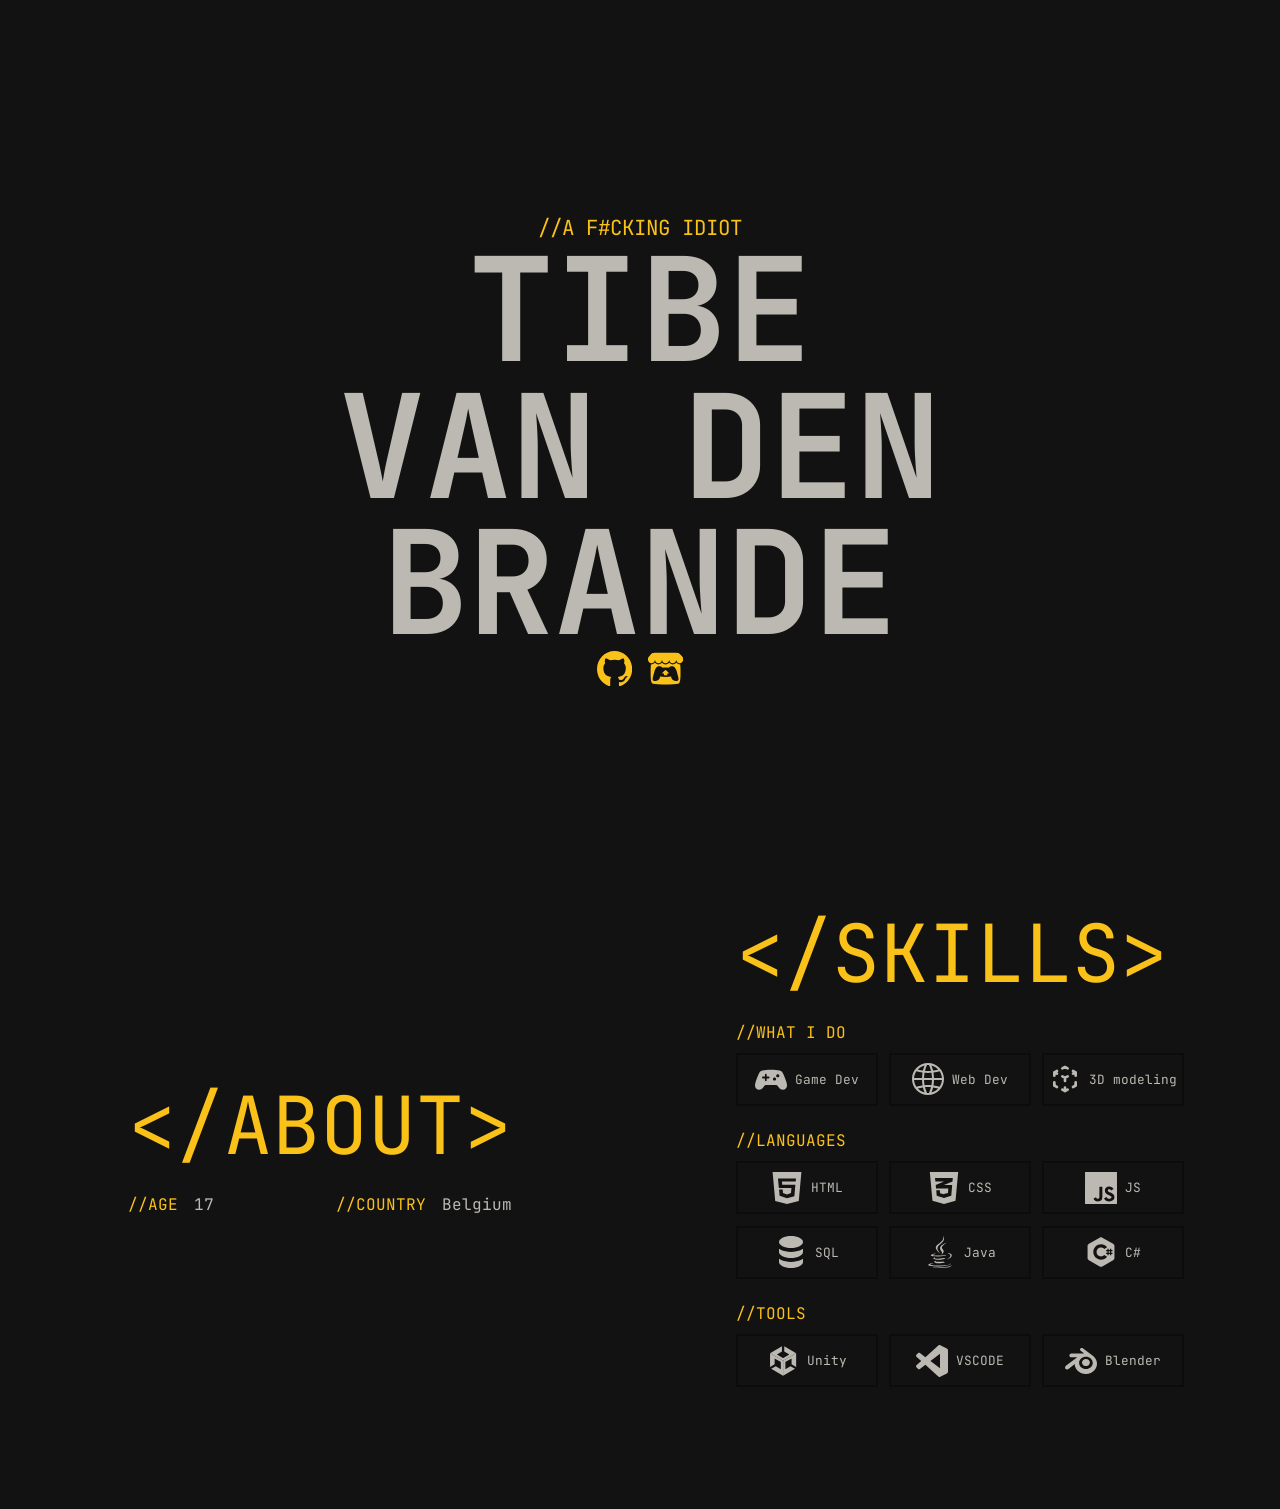
==== index.html @ 8a1cf6c7 "Reorder of files" ====
<!doctype html>
<html lang="en">
  <head>
    <link rel="preconnect" href="https://fonts.googleapis.com" />
    <link rel="preconnect" href="https://fonts.gstatic.com" crossorigin />
    <link
      href="https://fonts.googleapis.com/css2?family=JetBrains+Mono:ital,wght@0,100..800;1,100..800&display=swap"
      rel="stylesheet"
    />
    <link rel="stylesheet" href="./src/styling/style.css" />
    <link rel="stylesheet" href="./src/styling/snake.css" />
  </head>
  <body>
    <section id="hero">
      <div class="panel panel-left">
        <div class="panel-content">
          <span class="comment"
            >//<span
              class="scramble"
              data-words="a f#cking idiot,yes i made this effect"
              data-interval="1500"
            ></span
          ></span>
          <span id="name">
            tibe <br />
            van den <br />
            brande</span
          >
        </div>
        <div id="social-links">
          <a
            href="https://github.com/TibeDev"
            target="_blank"
            class="social-link cursorHover"
          >
            <svg viewBox="0 0 20 20">
              <use href="./images/github-logo.svg#github-shape"></use>
            </svg>
          </a>
          <a
            href="https://tibe-dev.itch.io/"
            target="_blank"
            class="social-link cursorHover"
          >
            <svg viewBox="0 0 32 32">
              <use href="./images/itch-io.svg#itchio-shape"></use>
            </svg>
          </a>
        </div>
      </div>
    </section>

    <div class="divider"></div>

    <section id="about">
      <div class="panel panel-left">
        <div class="panel-content">
          <span class="section-title comment">&lt;/about&gt;</span>

          <div id="about-grid">
            <div class="about-item">
              <div class="about-item-row">
                <span class="comment">//age</span>
                <span class="age"></span>
              </div>
            </div>

            <div class="about-item">
              <div class="about-item-row">
                <span class="comment">//country</span>
                Belgium
              </div>
            </div>
          </div>
        </div>
      </div>
      <div class="panel panel-right">
        <div class="panel-content">
          <span class="section-title comment">&lt;/skills&gt;</span>
          <div id="about-grid">
            <div class="about-item full-width">
              <div class="about-item-row">
                <span class="comment">//WHAT I DO</span>
              </div>

              <div class="skill-grid">
                <div class="skill-badge cursorHover">
                  <svg class="skill-icon" viewBox="0 0 56 56">
                    <use href="./images/controller.svg#controller-shape"></use>
                  </svg>
                  <span>Game Dev</span>
                </div>

                <div class="skill-badge cursorHover">
                  <svg class="skill-icon" viewBox="0 0 32 32">
                    <use href="./images/globe.svg#globe-shape"></use>
                  </svg>
                  <span>Web Dev</span>
                </div>

                <div class="skill-badge cursorHover">
                  <svg class="skill-icon" viewBox="0 0 24 24">
                    <use href="./images/cube.svg#cube-shape"></use>
                  </svg>
                  <span>3D modeling</span>
                </div>
              </div>
            </div>
            <div class="about-item full-width">
              <div class="about-item-row">
                <span class="comment">//Languages</span>
              </div>

              <div class="skill-grid">
                <div class="skill-badge cursorHover">
                  <svg class="skill-icon" viewBox="0 0 18 20">
                    <use href="./images/html.svg#html-shape"></use>
                  </svg>
                  <span>HTML</span>
                </div>

                <div class="skill-badge cursorHover">
                  <svg class="skill-icon" viewBox="0 0 512 512">
                    <use href="./images/css.svg#css-shape"></use>
                  </svg>
                  <span>CSS</span>
                </div>

                <div class="skill-badge cursorHover">
                  <svg class="skill-icon" viewBox="0 0 512 512">
                    <use href="./images/js.svg#js-shape"></use>
                  </svg>
                  <span>JS</span>
                </div>

                <div class="skill-badge cursorHover">
                  <svg class="skill-icon" viewBox="0 0 16 16">
                    <use href="./images/sql.svg#sql-shape"></use>
                  </svg>
                  <span>SQL</span>
                </div>

                <div class="skill-badge cursorHover">
                  <svg class="skill-icon" viewBox="0 0 512 512">
                    <use href="./images/java.svg#java-shape"></use>
                  </svg>
                  <span>Java</span>
                </div>

                <div class="skill-badge cursorHover">
                  <svg class="skill-icon" viewBox="0 0 50 50">
                    <use href="./images/csharp.svg#csharp-shape"></use>
                  </svg>
                  <span>C#</span>
                </div>
              </div>
            </div>

            <div class="about-item full-width">
              <div class="about-item-row">
                <span class="comment">//tools</span>
              </div>

              <div class="skill-grid">
                <div class="skill-badge cursorHover">
                  <svg class="skill-icon" viewBox="0 0 128 128">
                    <use href="./images/unity.svg#unity-shape"></use>
                  </svg>
                  <span>Unity</span>
                </div>

                <div class="skill-badge cursorHover">
                  <svg class="skill-icon" viewBox="0 0 32 32">
                    <use href="./images/vscode.svg#vscode-shape"></use>
                  </svg>
                  <span>VSCODE</span>
                </div>

                <div class="skill-badge cursorHover">
                  <svg class="skill-icon" viewBox="0 0 512 512">
                    <use href="./images/blender.svg#blender-shape"></use>
                  </svg>
                  <span>Blender</span>
                </div>
              </div>
            </div>
          </div>
        </div>
      </div>
    </section>

    <section id="projects"></section>
    <script src="./src/javascript/cursor.js"></script>
    <script src="./src/javascript/age.js"></script>
    <script src="./src/javascript/snake.js"></script>
    <script src="./src/javascript/scramble.js"></script>
  </body>
</html>
---- src/styling/style.css ----
@import url("colors.css");
* {
  font-family: "JetBrains Mono", monospace;
  font-variant-ligatures: none;
}
::-webkit-scrollbar {
  display: none;
}
html {
  padding: 0;
  margin: 0;
  overflow-x: hidden;
  scroll-behavior: smooth;
}
body {
  display: flex;
  align-items: center;
  flex-direction: column;
  padding: 0;
  margin: 0;
  background-color: var(--main-color);
  color: var(--accent-color1);
  min-height: 100vh;
  width: 100vw;
}
#cursor,
#cursorOutline {
  position: fixed;
  pointer-events: none;
  border-radius: 50%;
  display: flex;
}
#cursor {
  border: 2px solid var(--accent-color1);
}
#cursorOutline {
  transition: 0.15s ease-in-out;
  transform: scale(100%);
  border: 2px solid var(--accent-color2);
}
#cursorOutline.active {
  transform: scale(0%);
}
section {
  width: 100%;
}
a {
  text-decoration: none;
  transition: 0.1s linear;
}
#hero {
  display: flex;
  justify-content: center;
  align-items: center;
  height: 100vh;
}
#hero .panel {
  display: flex;
  align-items: center;
  justify-content: center;
  flex-direction: column;
}
#hero .panel-left .panel-content {
  display: flex;
  align-items: center;
  justify-content: center;
  flex-direction: column;
}
#hero .panel-left .comment {
  font-size: 1.3rem;
}
#hero .panel-right .panel-content {
  width: 80%;
}
#hero .panel-right .panel-content .comment {
  font-size: 4rem;
}
#name {
  text-align: center;
  text-transform: uppercase;
  line-height: 0.95em;
  font-size: 9rem;
  font-weight: bolder;
}
.comment {
  color: var(--accent-color2);
  text-transform: uppercase;
}
#social-links {
  display: flex;
  justify-content: center;
  align-items: center;
  gap: 1rem;
  width: 100%;
}
.social-link {
  color: var(--accent-color2);
  fill: var(--accent-color2);
  width: 2.2rem;
  height: 2.2rem;
  display: flex;
  align-content: center;
  justify-content: center;
  transition: linear 0.2s;
  transition: 0.05s;
}
.social-link svg {
  width: 100%;
  height: 100%;
}

#about {
  display: flex;
  flex-direction: row;
  height: 80%;
}
#about .panel {
  display: flex;
  align-items: center;
  justify-content: center;
  flex-direction: column;
  width: 100%;
}
#about-grid {
  height: 100%;
  display: grid;
  grid-template-columns: auto auto;
  align-content: start;
  row-gap: 1.5rem;
}
#about-grid > .about-item:not(.full-width):nth-child(even) {
  display: flex;
  align-items: end;
}
.about-item {
  display: flex;
  flex-direction: column;
  gap: 0.6rem;
}
.about-item-row {
  display: flex;
  align-items: center;
  gap: 1rem;
}
.skill-icon {
  width: 1.5rem;
  height: 1.5rem;
  color: var(--accent-color2);
  fill: var(--accent-color2);
}
.section-title {
  display: flex;
  font-size: 5rem;
  margin-bottom: 1rem;
}
.full-width {
  grid-column: 1 / -1;
}
.skill-grid {
  display: grid;
  grid-template-columns: repeat(3, 1fr);
  gap: 0.7rem;
  width: 100%;
}
.skill-badge {
  display: flex;
  align-items: center;
  justify-content: center;
  padding: 0.3rem;
  height: 2.5rem;
  gap: 0.5rem;
  background-color: var(--main-color);
  border: 2px solid var(--main-color2);
  transition: 0.3s;
}
.skill-badge span {
  font-size: 0.8rem;
}
.skill-badge .skill-icon {
  width: 2rem;
  height: 2rem;
  color: var(--accent-color1);
  fill: var(--accent-color1);
  transition: 0.3s;
}
.skill-badge:hover {
  color: var(--accent-color2);
  background-color: var(--main-color2);
  border: 2px solid var(--accent-color2);
}
.skill-badge:hover .skill-icon {
  color: var(--accent-color2);
  fill: var(--accent-color2);
}
#projects {
  display: flex;
  align-items: center;
  justify-content: center;
}
---- src/styling/snake.css ----
.snake-container {
  height: auto;
  border: 1px solid var(--accent-color2);
}

#snake-nav-bar {
  display: grid;
  grid-template-columns: 50% 50%;
  padding: 1rem;
  height: 2rem;
  background-color: var(--main-color2);
}

#snake-nav-bar #title,
#snake-nav-bar .score-txt {
  color: var(--accent-color1);
}

#snake-nav-bar .score-txt {
  text-align: right;
}

#snake-nav-bar #title,
#snake-nav-bar .score-txt,
#start-game input,
#end-game,
#end-game input {
  font-size: 1.5rem;
}

#snake-grid,
#snake-overlay {
  position: relative;
}

#snake-grid {
  width: 25rem;
  height: 25rem;
  background-color: var(--main-color);
  background-image: repeating-conic-gradient(
    var(--main-color2) 0% 25%,
    var(--main-color) 0% 50%
  );
}

#snake-overlay {
  display: flex;
  align-items: center;
  justify-content: center;
  height: 100%;
  z-index: 100;
}

#start-game input {
  padding: 0.5rem;
}

#end-game {
  display: none;
  align-items: center;
  flex-direction: column;
  gap: 0.5rem;
}

#end-game .score {
  color: var(--accent-color2);
}

#end-game input {
  padding: 0.5rem;
}

input,
button {
  font-weight: bolder;
  transition: linear 0.1s;
  background-color: transparent;
  color: var(--accent-color2);
  border: 2px solid var(--accent-color2);
  border-radius: 7px;
}

input:hover,
button:hover {
  background-color: var(--accent-color2);
  color: var(--main-color);
}

#snake-head,
.snake-body,
.fruit {
  display: flex;
  align-items: center;
  justify-content: center;
  position: absolute;
}

#snake-head,
.snake-body {
  top: 0;
  left: 0;
}

#snake-head div,
.snake-body div {
  width: 90%;
  height: 90%;
  border-radius: 7px;
  background-color: var(--accent-color2);
}

.fruit div {
  width: 65%;
  height: 65%;
  image-rendering: pixelated;
  background-color: var(--accent-color2);
  border-radius: 7px;
}
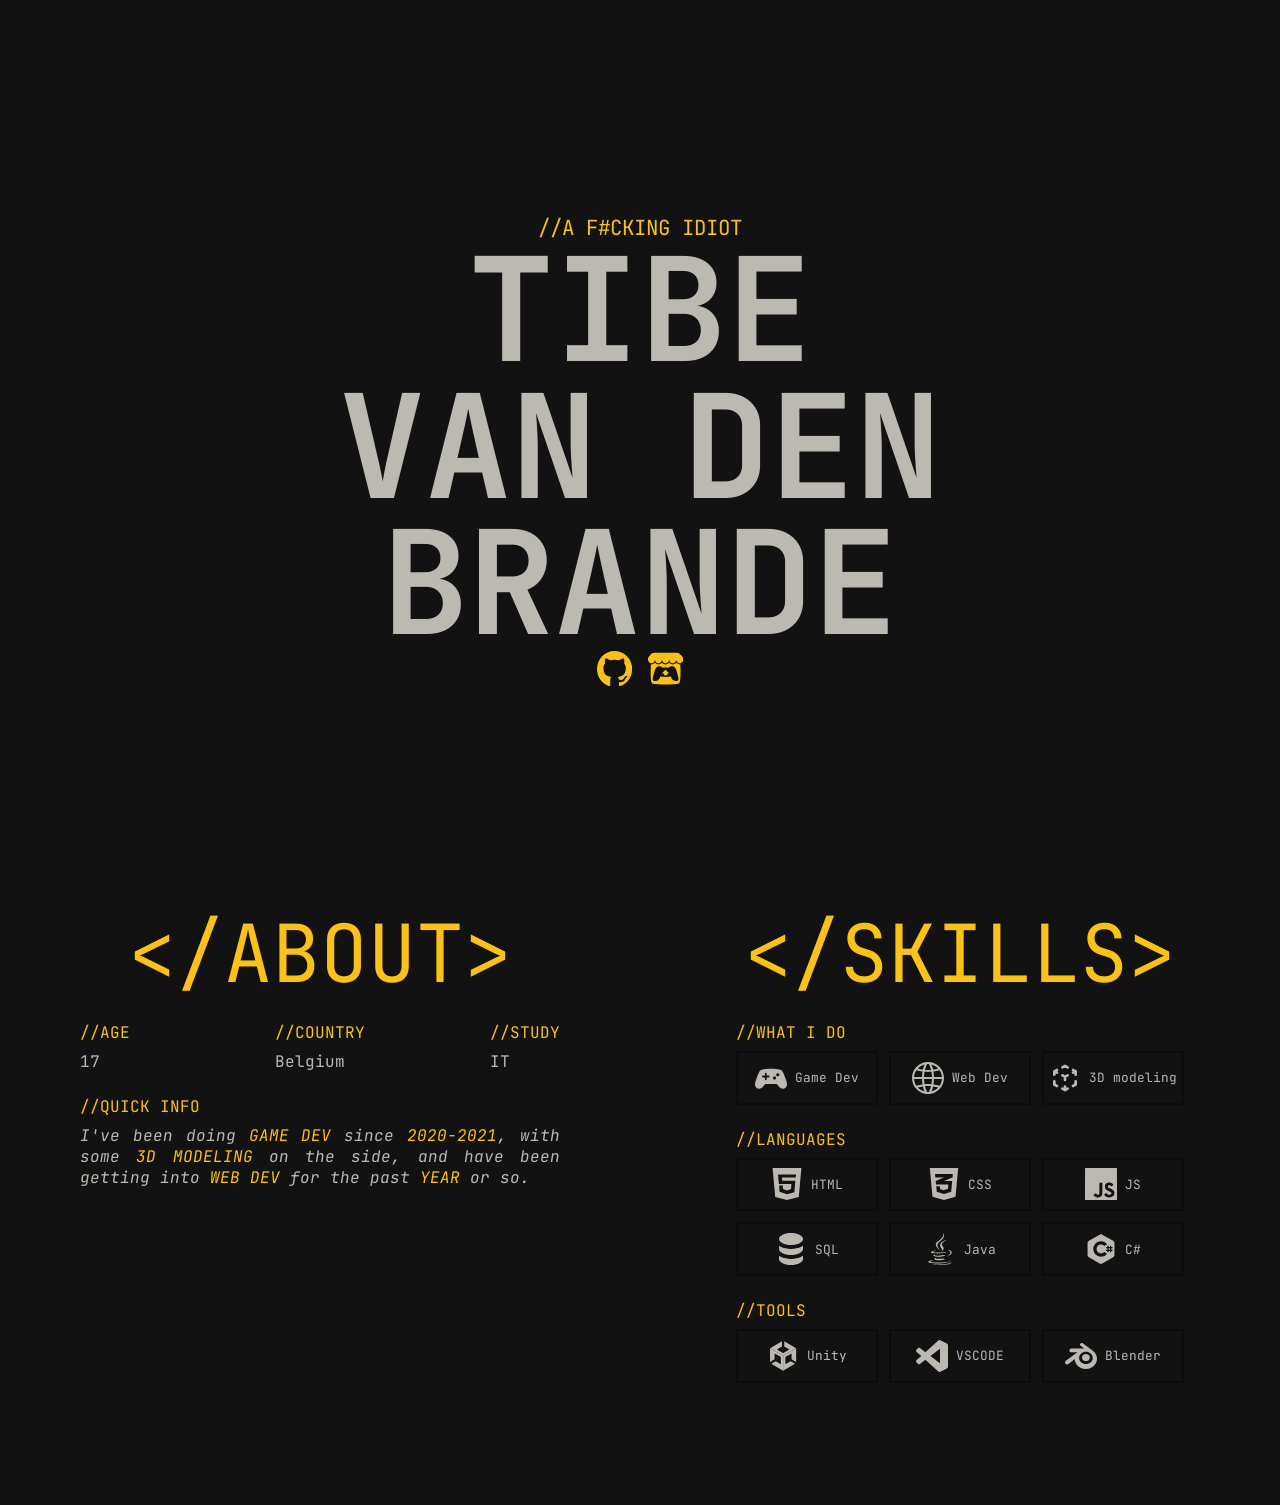
==== commit 0246e4c0: "Quick update" ====
--- a/index.html
+++ b/index.html
@@ -17,7 +17,7 @@
           <span class="comment"
             >//<span
               class="scramble"
-              data-words="a f#cking idiot,yes i made this effect"
+              data-words="a f#cking idiot"
               data-interval="1500"
             ></span
           ></span>
@@ -59,27 +59,43 @@
 
           <div id="about-grid">
             <div class="about-item">
-              <div class="about-item-row">
-                <span class="comment">//age</span>
-                <span class="age"></span>
+              <div class="about-item-content">
+                <span class="comment">//age</span> <span class="age"></span>
               </div>
             </div>
 
             <div class="about-item">
-              <div class="about-item-row">
-                <span class="comment">//country</span>
-                Belgium
-              </div>
+              <div class="about-item-content">
+                <span class="comment">//country</span> <span>Belgium</span>
+              </div>
+            </div>
+
+            <div class="about-item">
+              <div class="about-item-content">
+                <span class="comment">//STUDY</span> <span>IT</span>
+              </div>
+            </div>
+
+            <div class="about-item full-width">
+              <span class="comment">//QUICK INFO</span>
+              <i
+                >I've been doing <span class="comment">game dev</span> since
+                <span class="comment">2020-2021</span>, with some
+                <span class="comment">3D modeling</span> on the side, and have
+                been getting into <span class="comment">web dev</span> for the
+                past <span class="comment">year</span> or so.</i
+              >
             </div>
           </div>
         </div>
       </div>
+
       <div class="panel panel-right">
         <div class="panel-content">
           <span class="section-title comment">&lt;/skills&gt;</span>
-          <div id="about-grid">
-            <div class="about-item full-width">
-              <div class="about-item-row">
+          <div id="skills-grid">
+            <div class="skill-item full-width">
+              <div class="skill-item-row">
                 <span class="comment">//WHAT I DO</span>
               </div>
 
@@ -106,6 +122,7 @@
                 </div>
               </div>
             </div>
+
             <div class="about-item full-width">
               <div class="about-item-row">
                 <span class="comment">//Languages</span>
--- a/src/styling/style.css
+++ b/src/styling/style.css
@@ -114,6 +114,15 @@
   flex-direction: row;
   height: 80%;
 }
+#about-grid .about-item:nth-child(1) {
+  align-items: start;
+}
+#about-grid .about-item:nth-child(2) {
+  align-items: center;
+}
+#about-grid .about-item:nth-child(3) {
+  align-items: end;
+}
 #about .panel {
   display: flex;
   align-items: center;
@@ -121,22 +130,34 @@
   flex-direction: column;
   width: 100%;
 }
-#about-grid {
+#about .panel .panel-content {
+  max-width: 30rem;
+  height: 100%;
+}
+#about .panel .panel-content i {
+  text-align: justify;
+}
+#about-grid,
+#skills-grid {
   height: 100%;
   display: grid;
-  grid-template-columns: auto auto;
+  grid-template-columns: repeat(3, 1fr);
   align-content: start;
   row-gap: 1.5rem;
 }
-#about-grid > .about-item:not(.full-width):nth-child(even) {
-  display: flex;
-  align-items: end;
-}
+.skill-item,
 .about-item {
   display: flex;
   flex-direction: column;
-  gap: 0.6rem;
-}
+  gap: 0.5rem;
+}
+.about-item .about-item-content {
+  width: fit-content;
+  display: flex;
+  flex-direction: column;
+  gap: 0.5rem;
+}
+.skill-item-row,
 .about-item-row {
   display: flex;
   align-items: center;
@@ -150,6 +171,8 @@
 }
 .section-title {
   display: flex;
+  justify-content: center;
+  align-items: center;
   font-size: 5rem;
   margin-bottom: 1rem;
 }
@@ -163,6 +186,9 @@
   width: 100%;
 }
 .skill-badge {
+  -webkit-user-select: none; /* Safari */
+  -ms-user-select: none; /* IE 10 and IE 11 */
+  user-select: none; /* Standard syntax */
   display: flex;
   align-items: center;
   justify-content: center;
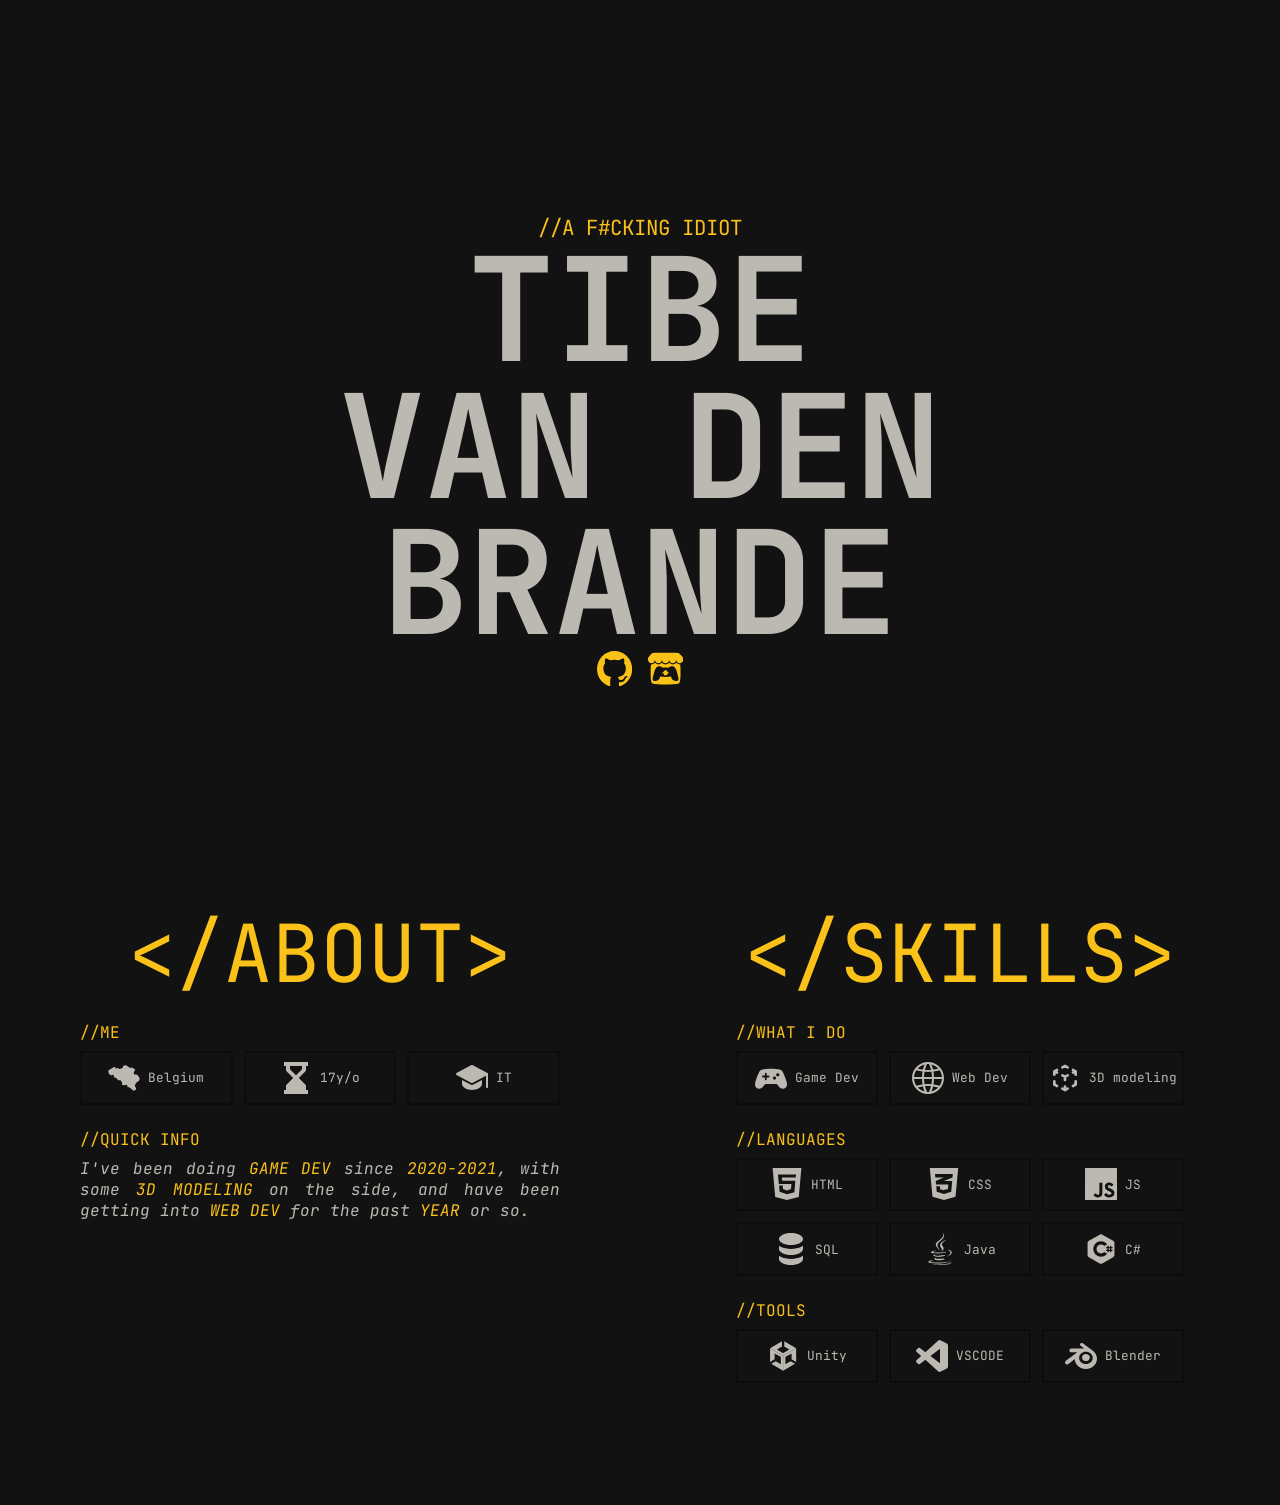
==== commit 0a850b80: "Changed about layout" ====
--- a/index.html
+++ b/index.html
@@ -58,21 +58,32 @@
           <span class="section-title comment">&lt;/about&gt;</span>
 
           <div id="about-grid">
-            <div class="about-item">
-              <div class="about-item-content">
-                <span class="comment">//age</span> <span class="age"></span>
-              </div>
-            </div>
-
-            <div class="about-item">
-              <div class="about-item-content">
-                <span class="comment">//country</span> <span>Belgium</span>
-              </div>
-            </div>
-
-            <div class="about-item">
-              <div class="about-item-content">
-                <span class="comment">//STUDY</span> <span>IT</span>
+            <div class="about-item full-width">
+              <div class="about-item-row">
+                <span class="comment">//ME</span>
+              </div>
+
+              <div class="badge-grid">
+                <div class="badge cursorHover">
+                  <svg class="badge-icon" viewBox="0 0 260 212">
+                    <use href="./images/belgium.svg#belgium-shape"></use>
+                  </svg>
+                  <span>Belgium</span>
+                </div>
+
+                <div class="badge cursorHover">
+                  <svg class="badge-icon" viewBox="0 0 16 16">
+                    <use href="./images/hourglass.svg#hourglass-shape"></use>
+                  </svg>
+                  <span>17y/o</span>
+                </div>
+
+                <div class="badge cursorHover">
+                  <svg class="badge-icon" viewBox="0 0 32 32">
+                    <use href="./images/education.svg#education-shape"></use>
+                  </svg>
+                  <span>IT</span>
+                </div>
               </div>
             </div>
 
@@ -99,23 +110,23 @@
                 <span class="comment">//WHAT I DO</span>
               </div>
 
-              <div class="skill-grid">
-                <div class="skill-badge cursorHover">
-                  <svg class="skill-icon" viewBox="0 0 56 56">
+              <div class="badge-grid">
+                <div class="badge cursorHover">
+                  <svg class="badge-icon" viewBox="0 0 56 56">
                     <use href="./images/controller.svg#controller-shape"></use>
                   </svg>
                   <span>Game Dev</span>
                 </div>
 
-                <div class="skill-badge cursorHover">
-                  <svg class="skill-icon" viewBox="0 0 32 32">
+                <div class="badge cursorHover">
+                  <svg class="badge-icon" viewBox="0 0 32 32">
                     <use href="./images/globe.svg#globe-shape"></use>
                   </svg>
                   <span>Web Dev</span>
                 </div>
 
-                <div class="skill-badge cursorHover">
-                  <svg class="skill-icon" viewBox="0 0 24 24">
+                <div class="badge cursorHover">
+                  <svg class="badge-icon" viewBox="0 0 24 24">
                     <use href="./images/cube.svg#cube-shape"></use>
                   </svg>
                   <span>3D modeling</span>
@@ -128,44 +139,44 @@
                 <span class="comment">//Languages</span>
               </div>
 
-              <div class="skill-grid">
-                <div class="skill-badge cursorHover">
-                  <svg class="skill-icon" viewBox="0 0 18 20">
+              <div class="badge-grid">
+                <div class="badge cursorHover">
+                  <svg class="badge-icon" viewBox="0 0 18 20">
                     <use href="./images/html.svg#html-shape"></use>
                   </svg>
                   <span>HTML</span>
                 </div>
 
-                <div class="skill-badge cursorHover">
-                  <svg class="skill-icon" viewBox="0 0 512 512">
+                <div class="badge cursorHover">
+                  <svg class="badge-icon" viewBox="0 0 512 512">
                     <use href="./images/css.svg#css-shape"></use>
                   </svg>
                   <span>CSS</span>
                 </div>
 
-                <div class="skill-badge cursorHover">
-                  <svg class="skill-icon" viewBox="0 0 512 512">
+                <div class="badge cursorHover">
+                  <svg class="badge-icon" viewBox="0 0 512 512">
                     <use href="./images/js.svg#js-shape"></use>
                   </svg>
                   <span>JS</span>
                 </div>
 
-                <div class="skill-badge cursorHover">
-                  <svg class="skill-icon" viewBox="0 0 16 16">
+                <div class="badge cursorHover">
+                  <svg class="badge-icon" viewBox="0 0 16 16">
                     <use href="./images/sql.svg#sql-shape"></use>
                   </svg>
                   <span>SQL</span>
                 </div>
 
-                <div class="skill-badge cursorHover">
-                  <svg class="skill-icon" viewBox="0 0 512 512">
+                <div class="badge cursorHover">
+                  <svg class="badge-icon" viewBox="0 0 512 512">
                     <use href="./images/java.svg#java-shape"></use>
                   </svg>
                   <span>Java</span>
                 </div>
 
-                <div class="skill-badge cursorHover">
-                  <svg class="skill-icon" viewBox="0 0 50 50">
+                <div class="badge cursorHover">
+                  <svg class="badge-icon" viewBox="0 0 50 50">
                     <use href="./images/csharp.svg#csharp-shape"></use>
                   </svg>
                   <span>C#</span>
@@ -178,23 +189,23 @@
                 <span class="comment">//tools</span>
               </div>
 
-              <div class="skill-grid">
-                <div class="skill-badge cursorHover">
-                  <svg class="skill-icon" viewBox="0 0 128 128">
+              <div class="badge-grid">
+                <div class="badge cursorHover">
+                  <svg class="badge-icon" viewBox="0 0 128 128">
                     <use href="./images/unity.svg#unity-shape"></use>
                   </svg>
                   <span>Unity</span>
                 </div>
 
-                <div class="skill-badge cursorHover">
-                  <svg class="skill-icon" viewBox="0 0 32 32">
+                <div class="badge cursorHover">
+                  <svg class="badge-icon" viewBox="0 0 32 32">
                     <use href="./images/vscode.svg#vscode-shape"></use>
                   </svg>
                   <span>VSCODE</span>
                 </div>
 
-                <div class="skill-badge cursorHover">
-                  <svg class="skill-icon" viewBox="0 0 512 512">
+                <div class="badge cursorHover">
+                  <svg class="badge-icon" viewBox="0 0 512 512">
                     <use href="./images/blender.svg#blender-shape"></use>
                   </svg>
                   <span>Blender</span>
--- a/src/styling/style.css
+++ b/src/styling/style.css
@@ -113,15 +113,6 @@
   display: flex;
   flex-direction: row;
   height: 80%;
-}
-#about-grid .about-item:nth-child(1) {
-  align-items: start;
-}
-#about-grid .about-item:nth-child(2) {
-  align-items: center;
-}
-#about-grid .about-item:nth-child(3) {
-  align-items: end;
 }
 #about .panel {
   display: flex;
@@ -163,7 +154,7 @@
   align-items: center;
   gap: 1rem;
 }
-.skill-icon {
+.badge-icon {
   width: 1.5rem;
   height: 1.5rem;
   color: var(--accent-color2);
@@ -179,13 +170,13 @@
 .full-width {
   grid-column: 1 / -1;
 }
-.skill-grid {
+.badge-grid {
   display: grid;
   grid-template-columns: repeat(3, 1fr);
   gap: 0.7rem;
   width: 100%;
 }
-.skill-badge {
+.badge {
   -webkit-user-select: none; /* Safari */
   -ms-user-select: none; /* IE 10 and IE 11 */
   user-select: none; /* Standard syntax */
@@ -199,22 +190,22 @@
   border: 2px solid var(--main-color2);
   transition: 0.3s;
 }
-.skill-badge span {
+.badge span {
   font-size: 0.8rem;
 }
-.skill-badge .skill-icon {
+.badge .badge-icon {
   width: 2rem;
   height: 2rem;
   color: var(--accent-color1);
   fill: var(--accent-color1);
   transition: 0.3s;
 }
-.skill-badge:hover {
+.badge:hover {
   color: var(--accent-color2);
   background-color: var(--main-color2);
   border: 2px solid var(--accent-color2);
 }
-.skill-badge:hover .skill-icon {
+.badge:hover .badge-icon {
   color: var(--accent-color2);
   fill: var(--accent-color2);
 }
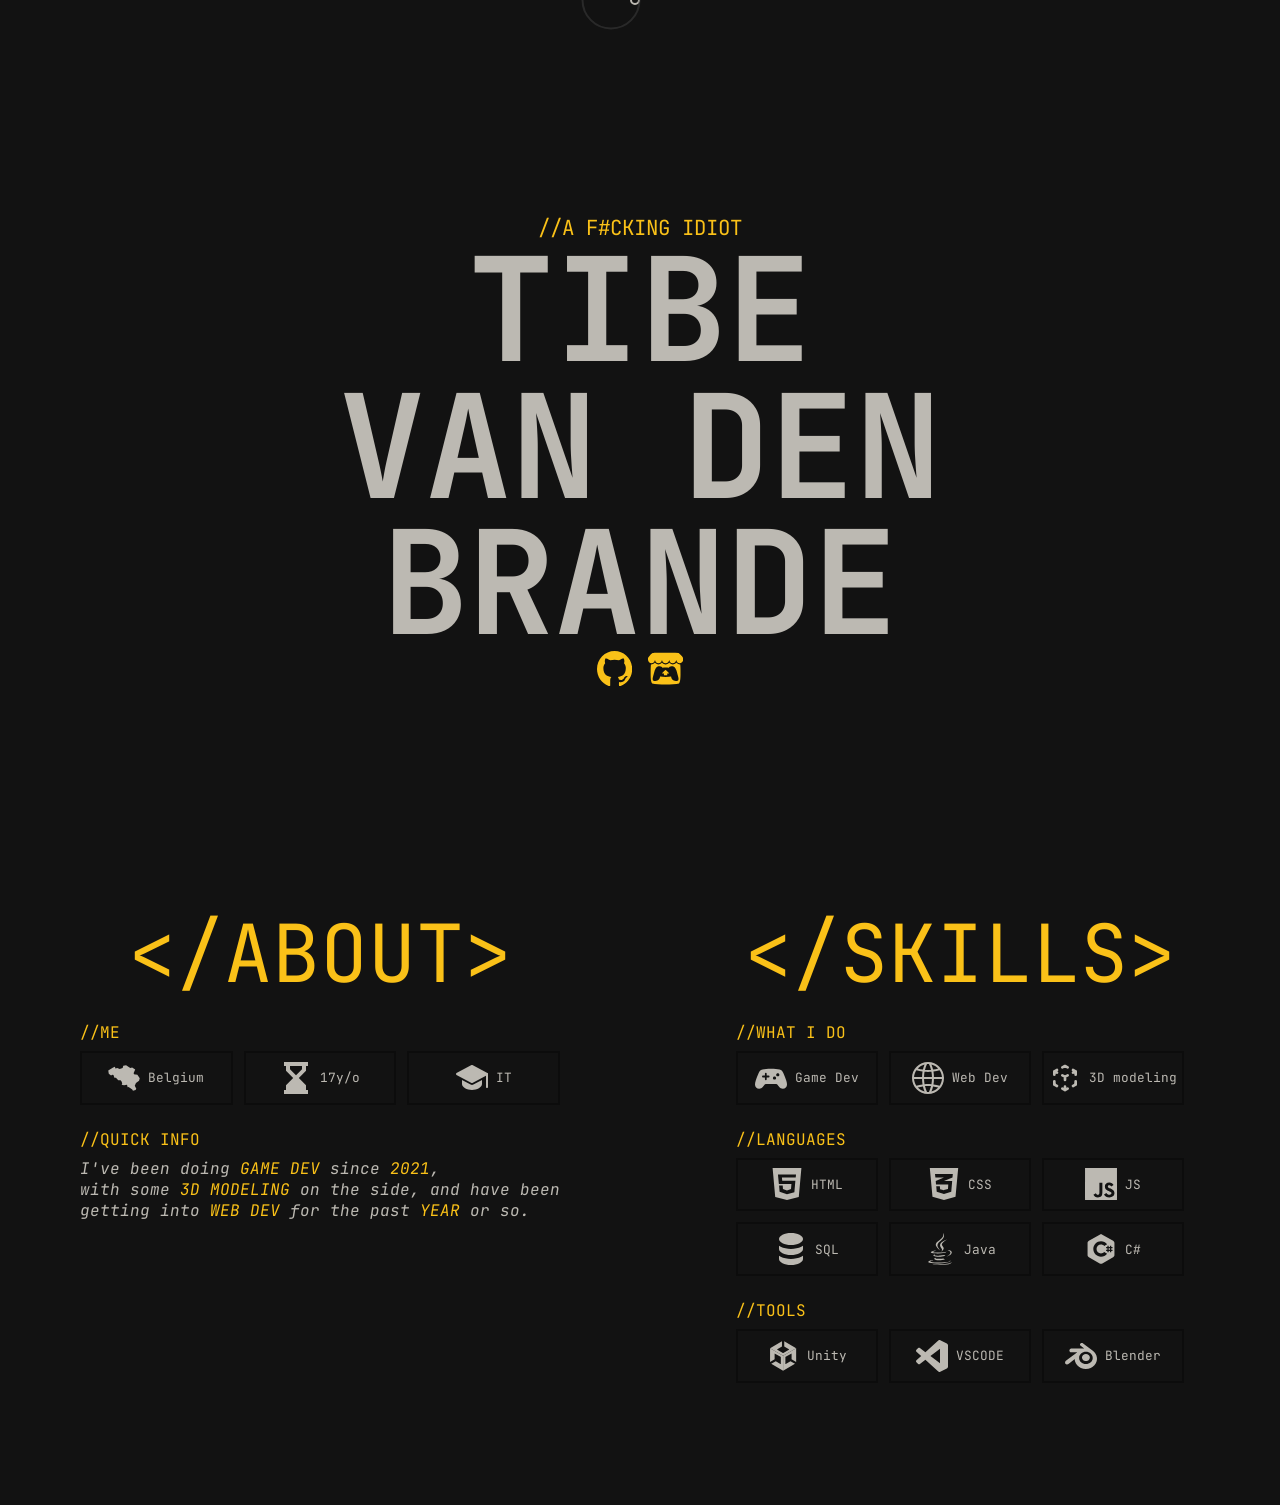
==== commit 5db99aab: "Added Cursor" ====
--- a/index.html
+++ b/index.html
@@ -9,8 +9,11 @@
     />
     <link rel="stylesheet" href="./src/styling/style.css" />
     <link rel="stylesheet" href="./src/styling/snake.css" />
+    <link rel="stylesheet" href="./src/styling/cursor.css" />
   </head>
   <body>
+    <div class="cursor" id="cursor" data-duration="0"></div>
+    <div class="cursor" id="cursorOutline" data-duration="500"></div>
     <section id="hero">
       <div class="panel panel-left">
         <div class="panel-content">
@@ -91,7 +94,7 @@
               <span class="comment">//QUICK INFO</span>
               <i
                 >I've been doing <span class="comment">game dev</span> since
-                <span class="comment">2020-2021</span>, with some
+                <span class="comment">2021</span>, <br />with some
                 <span class="comment">3D modeling</span> on the side, and have
                 been getting into <span class="comment">web dev</span> for the
                 past <span class="comment">year</span> or so.</i
@@ -218,6 +221,8 @@
     </section>
 
     <section id="projects"></section>
+
+    <section id="projects"></section>
     <script src="./src/javascript/cursor.js"></script>
     <script src="./src/javascript/age.js"></script>
     <script src="./src/javascript/snake.js"></script>
--- a/src/styling/style.css
+++ b/src/styling/style.css
@@ -22,24 +22,6 @@
   color: var(--accent-color1);
   min-height: 100vh;
   width: 100vw;
-}
-#cursor,
-#cursorOutline {
-  position: fixed;
-  pointer-events: none;
-  border-radius: 50%;
-  display: flex;
-}
-#cursor {
-  border: 2px solid var(--accent-color1);
-}
-#cursorOutline {
-  transition: 0.15s ease-in-out;
-  transform: scale(100%);
-  border: 2px solid var(--accent-color2);
-}
-#cursorOutline.active {
-  transform: scale(0%);
 }
 section {
   width: 100%;
@@ -177,9 +159,9 @@
   width: 100%;
 }
 .badge {
-  -webkit-user-select: none; /* Safari */
-  -ms-user-select: none; /* IE 10 and IE 11 */
-  user-select: none; /* Standard syntax */
+  -webkit-user-select: none;
+  -ms-user-select: none;
+  user-select: none;
   display: flex;
   align-items: center;
   justify-content: center;
--- a/src/styling/cursor.css
+++ b/src/styling/cursor.css
@@ -0,0 +1,17 @@
+body {
+  cursor: none;
+}
+#cursor {
+  width: 6px;
+  aspect-ratio: 1;
+
+  border: 2px solid var(--accent-color1);
+  border-radius: 50%;
+}
+#cursorOutline {
+  width: 55px;
+  aspect-ratio: 1;
+
+  border: 2px solid rgba(70, 70, 70, 0.463);
+  border-radius: 50%;
+}
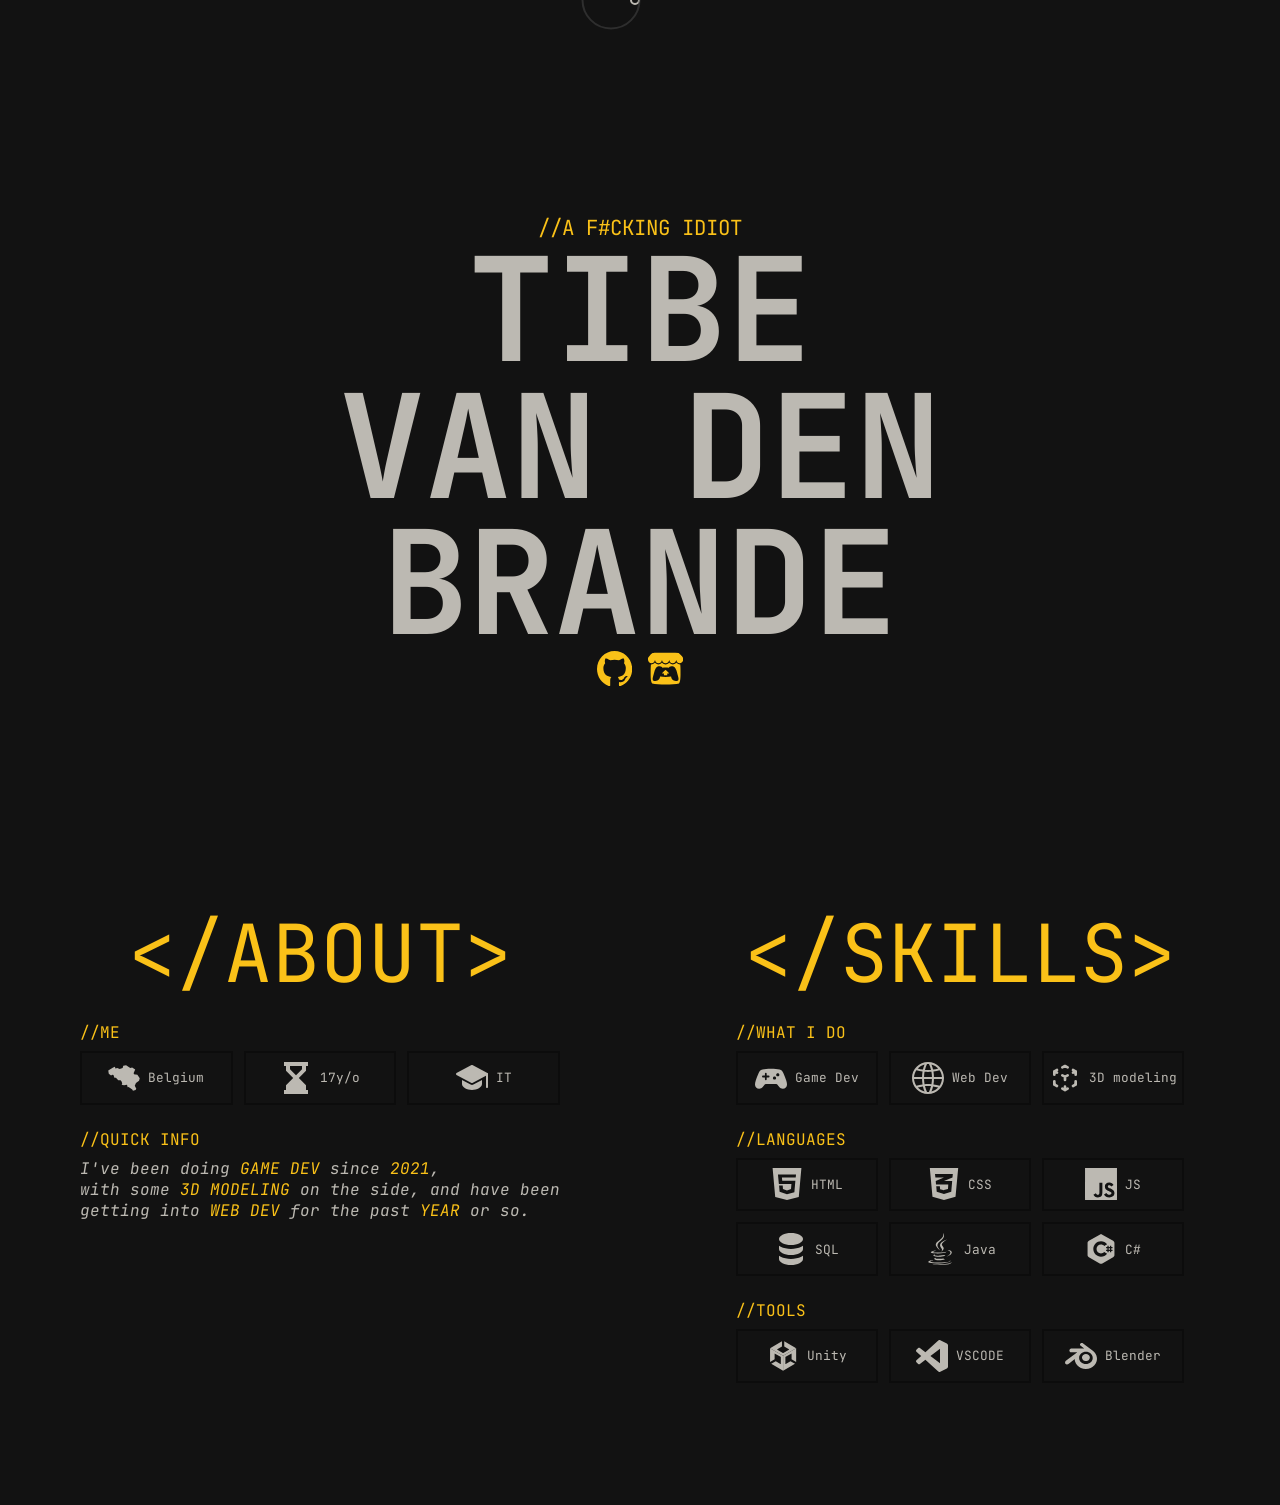
==== commit 04259048: "Updated the cursor" ====
--- a/index.html
+++ b/index.html
@@ -8,7 +8,6 @@
       rel="stylesheet"
     />
     <link rel="stylesheet" href="./src/styling/style.css" />
-    <link rel="stylesheet" href="./src/styling/snake.css" />
     <link rel="stylesheet" href="./src/styling/cursor.css" />
   </head>
   <body>
@@ -219,13 +218,8 @@
         </div>
       </div>
     </section>
-
-    <section id="projects"></section>
-
-    <section id="projects"></section>
     <script src="./src/javascript/cursor.js"></script>
     <script src="./src/javascript/age.js"></script>
-    <script src="./src/javascript/snake.js"></script>
     <script src="./src/javascript/scramble.js"></script>
   </body>
 </html>
--- a/src/styling/cursor.css
+++ b/src/styling/cursor.css
@@ -1,4 +1,4 @@
-body {
+* {
   cursor: none;
 }
 #cursor {
@@ -12,6 +12,8 @@
   width: 55px;
   aspect-ratio: 1;
 
-  border: 2px solid rgba(70, 70, 70, 0.463);
+  opacity: 0.55;
+
+  border: 2px solid rgb(70, 70, 70);
   border-radius: 50%;
 }
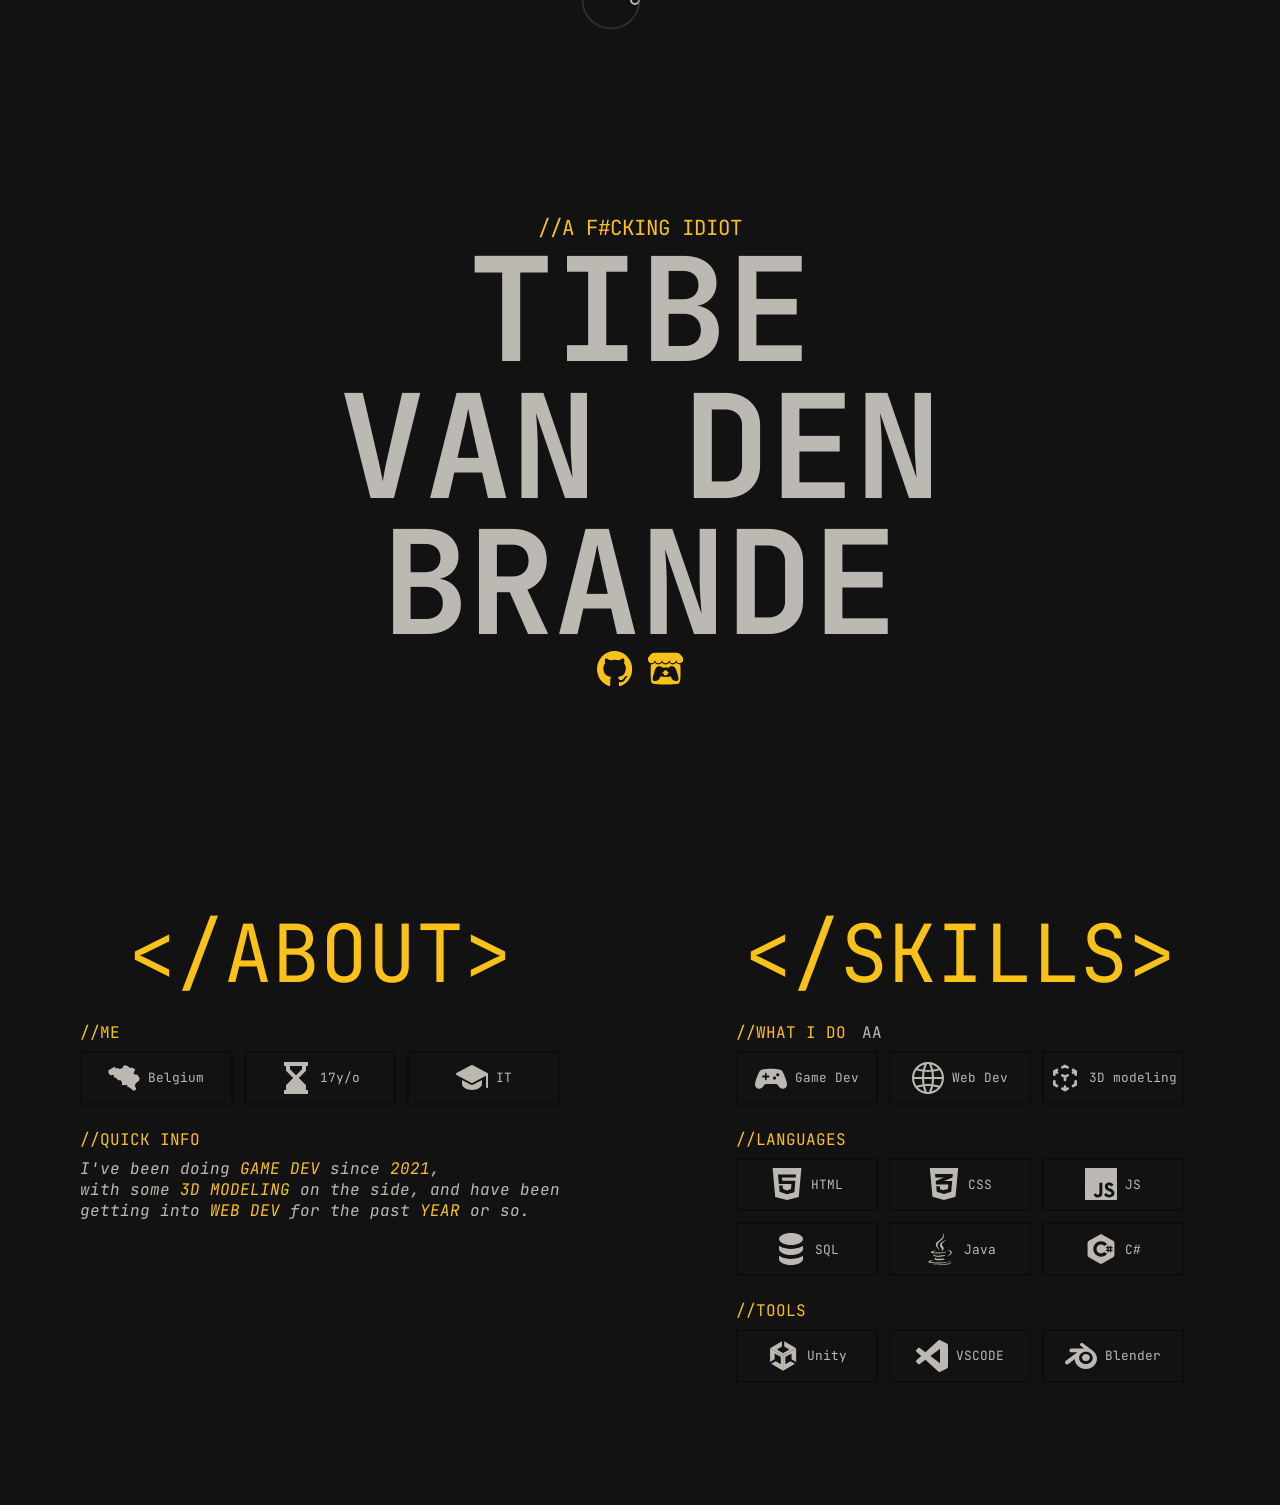
==== commit de9a67e0: "Update" ====
--- a/index.html
+++ b/index.html
@@ -1,225 +1,278 @@
 <!doctype html>
 <html lang="en">
-  <head>
-    <link rel="preconnect" href="https://fonts.googleapis.com" />
-    <link rel="preconnect" href="https://fonts.gstatic.com" crossorigin />
-    <link
-      href="https://fonts.googleapis.com/css2?family=JetBrains+Mono:ital,wght@0,100..800;1,100..800&display=swap"
-      rel="stylesheet"
-    />
-    <link rel="stylesheet" href="./src/styling/style.css" />
-    <link rel="stylesheet" href="./src/styling/cursor.css" />
-  </head>
-  <body>
-    <div class="cursor" id="cursor" data-duration="0"></div>
-    <div class="cursor" id="cursorOutline" data-duration="500"></div>
-    <section id="hero">
-      <div class="panel panel-left">
-        <div class="panel-content">
-          <span class="comment"
-            >//<span
-              class="scramble"
-              data-words="a f#cking idiot"
-              data-interval="1500"
-            ></span
-          ></span>
-          <span id="name">
-            tibe <br />
-            van den <br />
-            brande</span
-          >
-        </div>
-        <div id="social-links">
-          <a
-            href="https://github.com/TibeDev"
-            target="_blank"
-            class="social-link cursorHover"
-          >
-            <svg viewBox="0 0 20 20">
-              <use href="./images/github-logo.svg#github-shape"></use>
-            </svg>
-          </a>
-          <a
-            href="https://tibe-dev.itch.io/"
-            target="_blank"
-            class="social-link cursorHover"
-          >
-            <svg viewBox="0 0 32 32">
-              <use href="./images/itch-io.svg#itchio-shape"></use>
-            </svg>
-          </a>
-        </div>
-      </div>
-    </section>
-
-    <div class="divider"></div>
-
-    <section id="about">
-      <div class="panel panel-left">
-        <div class="panel-content">
-          <span class="section-title comment">&lt;/about&gt;</span>
-
-          <div id="about-grid">
-            <div class="about-item full-width">
-              <div class="about-item-row">
-                <span class="comment">//ME</span>
-              </div>
-
-              <div class="badge-grid">
-                <div class="badge cursorHover">
-                  <svg class="badge-icon" viewBox="0 0 260 212">
-                    <use href="./images/belgium.svg#belgium-shape"></use>
-                  </svg>
-                  <span>Belgium</span>
-                </div>
-
-                <div class="badge cursorHover">
-                  <svg class="badge-icon" viewBox="0 0 16 16">
-                    <use href="./images/hourglass.svg#hourglass-shape"></use>
-                  </svg>
-                  <span>17y/o</span>
-                </div>
-
-                <div class="badge cursorHover">
-                  <svg class="badge-icon" viewBox="0 0 32 32">
-                    <use href="./images/education.svg#education-shape"></use>
-                  </svg>
-                  <span>IT</span>
-                </div>
-              </div>
+    <head>
+        <link rel="preconnect" href="https://fonts.googleapis.com" />
+        <link rel="preconnect" href="https://fonts.gstatic.com" crossorigin />
+        <link
+            href="https://fonts.googleapis.com/css2?family=JetBrains+Mono:ital,wght@0,100..800;1,100..800&display=swap"
+            rel="stylesheet"
+        />
+        <link rel="stylesheet" href="./src/styling/style.css" />
+        <link rel="stylesheet" href="./src/styling/cursor.css" />
+    </head>
+    <body>
+        <div class="cursor" id="cursor" data-duration="0"></div>
+        <div class="cursor" id="cursorOutline" data-duration="500"></div>
+        <section id="hero">
+            <div class="panel panel-left">
+                <div class="panel-content">
+                    <span class="comment"
+                        >//<span
+                            class="scramble"
+                            data-words="a f#cking idiot"
+                            data-interval="1500"
+                        ></span
+                    ></span>
+                    <span id="name">
+                        tibe <br />
+                        van den <br />
+                        brande</span
+                    >
+                </div>
+                <div id="social-links">
+                    <a
+                        href="https://github.com/TibeDev"
+                        target="_blank"
+                        class="social-link cursorHover"
+                    >
+                        <svg viewBox="0 0 20 20">
+                            <use
+                                href="./images/github-logo.svg#github-shape"
+                            ></use>
+                        </svg>
+                    </a>
+                    <a
+                        href="https://tibe-dev.itch.io/"
+                        target="_blank"
+                        class="social-link cursorHover"
+                    >
+                        <svg viewBox="0 0 32 32">
+                            <use href="./images/itch-io.svg#itchio-shape"></use>
+                        </svg>
+                    </a>
+                </div>
             </div>
-
-            <div class="about-item full-width">
-              <span class="comment">//QUICK INFO</span>
-              <i
-                >I've been doing <span class="comment">game dev</span> since
-                <span class="comment">2021</span>, <br />with some
-                <span class="comment">3D modeling</span> on the side, and have
-                been getting into <span class="comment">web dev</span> for the
-                past <span class="comment">year</span> or so.</i
-              >
+        </section>
+
+        <div class="divider"></div>
+
+        <section id="about">
+            <div class="panel panel-left">
+                <div class="panel-content">
+                    <span class="section-title comment">&lt;/about&gt;</span>
+
+                    <div id="about-grid">
+                        <div class="about-item full-width">
+                            <div class="about-item-row">
+                                <span class="comment">//ME</span>
+                            </div>
+
+                            <div class="badge-grid">
+                                <div class="badge cursorHover">
+                                    <svg
+                                        class="badge-icon"
+                                        viewBox="0 0 260 212"
+                                    >
+                                        <use
+                                            href="./images/belgium.svg#belgium-shape"
+                                        ></use>
+                                    </svg>
+                                    <span>Belgium</span>
+                                </div>
+
+                                <div class="badge cursorHover">
+                                    <svg class="badge-icon" viewBox="0 0 16 16">
+                                        <use
+                                            href="./images/hourglass.svg#hourglass-shape"
+                                        ></use>
+                                    </svg>
+                                    <span>17y/o</span>
+                                </div>
+
+                                <div class="badge cursorHover">
+                                    <svg class="badge-icon" viewBox="0 0 32 32">
+                                        <use
+                                            href="./images/education.svg#education-shape"
+                                        ></use>
+                                    </svg>
+                                    <span>IT</span>
+                                </div>
+                            </div>
+                        </div>
+
+                        <div class="about-item full-width">
+                            <span class="comment">//QUICK INFO</span>
+                            <i
+                                >I've been doing
+                                <span class="comment">game dev</span> since
+                                <span class="comment">2021</span>, <br />with
+                                some <span class="comment">3D modeling</span> on
+                                the side, and have been getting into
+                                <span class="comment">web dev</span> for the
+                                past <span class="comment">year</span> or so.</i
+                            >
+                        </div>
+                    </div>
+                </div>
             </div>
-          </div>
-        </div>
-      </div>
-
-      <div class="panel panel-right">
-        <div class="panel-content">
-          <span class="section-title comment">&lt;/skills&gt;</span>
-          <div id="skills-grid">
-            <div class="skill-item full-width">
-              <div class="skill-item-row">
-                <span class="comment">//WHAT I DO</span>
-              </div>
-
-              <div class="badge-grid">
-                <div class="badge cursorHover">
-                  <svg class="badge-icon" viewBox="0 0 56 56">
-                    <use href="./images/controller.svg#controller-shape"></use>
-                  </svg>
-                  <span>Game Dev</span>
-                </div>
-
-                <div class="badge cursorHover">
-                  <svg class="badge-icon" viewBox="0 0 32 32">
-                    <use href="./images/globe.svg#globe-shape"></use>
-                  </svg>
-                  <span>Web Dev</span>
-                </div>
-
-                <div class="badge cursorHover">
-                  <svg class="badge-icon" viewBox="0 0 24 24">
-                    <use href="./images/cube.svg#cube-shape"></use>
-                  </svg>
-                  <span>3D modeling</span>
-                </div>
-              </div>
+
+            <div class="panel panel-right">
+                <div class="panel-content">
+                    <div></div>
+                    <span class="section-title comment">&lt;/skills&gt;</span>
+                    <div id="skills-grid">
+                        <div class="skill-item full-width">
+                            <div class="skill-item-row">
+                                <span class="comment">//WHAT I DO</span>AA
+                            </div>
+
+                            <div class="badge-grid">
+                                <div class="badge cursorHover">
+                                    <svg class="badge-icon" viewBox="0 0 56 56">
+                                        <use
+                                            href="./images/controller.svg#controller-shape"
+                                        ></use>
+                                    </svg>
+                                    <span>Game Dev</span>
+                                </div>
+
+                                <div class="badge cursorHover">
+                                    <svg class="badge-icon" viewBox="0 0 32 32">
+                                        <use
+                                            href="./images/globe.svg#globe-shape"
+                                        ></use>
+                                    </svg>
+                                    <span>Web Dev</span>
+                                </div>
+
+                                <div class="badge cursorHover">
+                                    <svg class="badge-icon" viewBox="0 0 24 24">
+                                        <use
+                                            href="./images/cube.svg#cube-shape"
+                                        ></use>
+                                    </svg>
+                                    <span>3D modeling</span>
+                                </div>
+                            </div>
+                        </div>
+
+                        <div class="about-item full-width">
+                            <div class="about-item-row">
+                                <span class="comment">//Languages</span>
+                            </div>
+
+                            <div class="badge-grid">
+                                <div class="badge cursorHover">
+                                    <svg class="badge-icon" viewBox="0 0 18 20">
+                                        <use
+                                            href="./images/html.svg#html-shape"
+                                        ></use>
+                                    </svg>
+                                    <span>HTML</span>
+                                </div>
+
+                                <div class="badge cursorHover">
+                                    <svg
+                                        class="badge-icon"
+                                        viewBox="0 0 512 512"
+                                    >
+                                        <use
+                                            href="./images/css.svg#css-shape"
+                                        ></use>
+                                    </svg>
+                                    <span>CSS</span>
+                                </div>
+
+                                <div class="badge cursorHover">
+                                    <svg
+                                        class="badge-icon"
+                                        viewBox="0 0 512 512"
+                                    >
+                                        <use
+                                            href="./images/js.svg#js-shape"
+                                        ></use>
+                                    </svg>
+                                    <span>JS</span>
+                                </div>
+
+                                <div class="badge cursorHover">
+                                    <svg class="badge-icon" viewBox="0 0 16 16">
+                                        <use
+                                            href="./images/sql.svg#sql-shape"
+                                        ></use>
+                                    </svg>
+                                    <span>SQL</span>
+                                </div>
+
+                                <div class="badge cursorHover">
+                                    <svg
+                                        class="badge-icon"
+                                        viewBox="0 0 512 512"
+                                    >
+                                        <use
+                                            href="./images/java.svg#java-shape"
+                                        ></use>
+                                    </svg>
+                                    <span>Java</span>
+                                </div>
+
+                                <div class="badge cursorHover">
+                                    <svg class="badge-icon" viewBox="0 0 50 50">
+                                        <use
+                                            href="./images/csharp.svg#csharp-shape"
+                                        ></use>
+                                    </svg>
+                                    <span>C#</span>
+                                </div>
+                            </div>
+                        </div>
+
+                        <div class="about-item full-width">
+                            <div class="about-item-row">
+                                <span class="comment">//tools</span>
+                            </div>
+
+                            <div class="badge-grid">
+                                <div class="badge cursorHover">
+                                    <svg
+                                        class="badge-icon"
+                                        viewBox="0 0 128 128"
+                                    >
+                                        <use
+                                            href="./images/unity.svg#unity-shape"
+                                        ></use>
+                                    </svg>
+                                    <span>Unity</span>
+                                </div>
+
+                                <div class="badge cursorHover">
+                                    <svg class="badge-icon" viewBox="0 0 32 32">
+                                        <use
+                                            href="./images/vscode.svg#vscode-shape"
+                                        ></use>
+                                    </svg>
+                                    <span>VSCODE</span>
+                                </div>
+
+                                <div class="badge cursorHover">
+                                    <svg
+                                        class="badge-icon"
+                                        viewBox="0 0 512 512"
+                                    >
+                                        <use
+                                            href="./images/blender.svg#blender-shape"
+                                        ></use>
+                                    </svg>
+                                    <span>Blender</span>
+                                </div>
+                            </div>
+                        </div>
+                    </div>
+                </div>
             </div>
-
-            <div class="about-item full-width">
-              <div class="about-item-row">
-                <span class="comment">//Languages</span>
-              </div>
-
-              <div class="badge-grid">
-                <div class="badge cursorHover">
-                  <svg class="badge-icon" viewBox="0 0 18 20">
-                    <use href="./images/html.svg#html-shape"></use>
-                  </svg>
-                  <span>HTML</span>
-                </div>
-
-                <div class="badge cursorHover">
-                  <svg class="badge-icon" viewBox="0 0 512 512">
-                    <use href="./images/css.svg#css-shape"></use>
-                  </svg>
-                  <span>CSS</span>
-                </div>
-
-                <div class="badge cursorHover">
-                  <svg class="badge-icon" viewBox="0 0 512 512">
-                    <use href="./images/js.svg#js-shape"></use>
-                  </svg>
-                  <span>JS</span>
-                </div>
-
-                <div class="badge cursorHover">
-                  <svg class="badge-icon" viewBox="0 0 16 16">
-                    <use href="./images/sql.svg#sql-shape"></use>
-                  </svg>
-                  <span>SQL</span>
-                </div>
-
-                <div class="badge cursorHover">
-                  <svg class="badge-icon" viewBox="0 0 512 512">
-                    <use href="./images/java.svg#java-shape"></use>
-                  </svg>
-                  <span>Java</span>
-                </div>
-
-                <div class="badge cursorHover">
-                  <svg class="badge-icon" viewBox="0 0 50 50">
-                    <use href="./images/csharp.svg#csharp-shape"></use>
-                  </svg>
-                  <span>C#</span>
-                </div>
-              </div>
-            </div>
-
-            <div class="about-item full-width">
-              <div class="about-item-row">
-                <span class="comment">//tools</span>
-              </div>
-
-              <div class="badge-grid">
-                <div class="badge cursorHover">
-                  <svg class="badge-icon" viewBox="0 0 128 128">
-                    <use href="./images/unity.svg#unity-shape"></use>
-                  </svg>
-                  <span>Unity</span>
-                </div>
-
-                <div class="badge cursorHover">
-                  <svg class="badge-icon" viewBox="0 0 32 32">
-                    <use href="./images/vscode.svg#vscode-shape"></use>
-                  </svg>
-                  <span>VSCODE</span>
-                </div>
-
-                <div class="badge cursorHover">
-                  <svg class="badge-icon" viewBox="0 0 512 512">
-                    <use href="./images/blender.svg#blender-shape"></use>
-                  </svg>
-                  <span>Blender</span>
-                </div>
-              </div>
-            </div>
-          </div>
-        </div>
-      </div>
-    </section>
-    <script src="./src/javascript/cursor.js"></script>
-    <script src="./src/javascript/age.js"></script>
-    <script src="./src/javascript/scramble.js"></script>
-  </body>
+        </section>
+        <script src="./src/javascript/cursor.js"></script>
+        <script src="./src/javascript/age.js"></script>
+        <script src="./src/javascript/scramble.js"></script>
+    </body>
 </html>
--- a/src/styling/style.css
+++ b/src/styling/style.css
@@ -1,198 +1,199 @@
 @import url("colors.css");
+
 * {
-  font-family: "JetBrains Mono", monospace;
-  font-variant-ligatures: none;
+    font-family: "JetBrains Mono", monospace;
+    font-variant-ligatures: none;
 }
 ::-webkit-scrollbar {
-  display: none;
+    display: none;
 }
 html {
-  padding: 0;
-  margin: 0;
-  overflow-x: hidden;
-  scroll-behavior: smooth;
+    padding: 0;
+    margin: 0;
+    overflow-x: hidden;
+    scroll-behavior: smooth;
 }
 body {
-  display: flex;
-  align-items: center;
-  flex-direction: column;
-  padding: 0;
-  margin: 0;
-  background-color: var(--main-color);
-  color: var(--accent-color1);
-  min-height: 100vh;
-  width: 100vw;
+    display: flex;
+    align-items: center;
+    flex-direction: column;
+    padding: 0;
+    margin: 0;
+    background-color: var(--main-color);
+    color: var(--accent-color1);
+    min-height: 100vh;
+    width: 100vw;
 }
 section {
-  width: 100%;
+    width: 100%;
 }
 a {
-  text-decoration: none;
-  transition: 0.1s linear;
+    text-decoration: none;
+    transition: 0.1s linear;
 }
 #hero {
-  display: flex;
-  justify-content: center;
-  align-items: center;
-  height: 100vh;
+    display: flex;
+    justify-content: center;
+    align-items: center;
+    height: 100vh;
 }
 #hero .panel {
-  display: flex;
-  align-items: center;
-  justify-content: center;
-  flex-direction: column;
+    display: flex;
+    align-items: center;
+    justify-content: center;
+    flex-direction: column;
 }
 #hero .panel-left .panel-content {
-  display: flex;
-  align-items: center;
-  justify-content: center;
-  flex-direction: column;
+    display: flex;
+    align-items: center;
+    justify-content: center;
+    flex-direction: column;
 }
 #hero .panel-left .comment {
-  font-size: 1.3rem;
+    font-size: 1.3rem;
 }
 #hero .panel-right .panel-content {
-  width: 80%;
+    width: 80%;
 }
 #hero .panel-right .panel-content .comment {
-  font-size: 4rem;
+    font-size: 4rem;
 }
 #name {
-  text-align: center;
-  text-transform: uppercase;
-  line-height: 0.95em;
-  font-size: 9rem;
-  font-weight: bolder;
+    text-align: center;
+    text-transform: uppercase;
+    line-height: 0.95em;
+    font-size: 9rem;
+    font-weight: bolder;
 }
 .comment {
-  color: var(--accent-color2);
-  text-transform: uppercase;
+    color: var(--accent-color2);
+    text-transform: uppercase;
 }
 #social-links {
-  display: flex;
-  justify-content: center;
-  align-items: center;
-  gap: 1rem;
-  width: 100%;
+    display: flex;
+    justify-content: center;
+    align-items: center;
+    gap: 1rem;
+    width: 100%;
 }
 .social-link {
-  color: var(--accent-color2);
-  fill: var(--accent-color2);
-  width: 2.2rem;
-  height: 2.2rem;
-  display: flex;
-  align-content: center;
-  justify-content: center;
-  transition: linear 0.2s;
-  transition: 0.05s;
+    color: var(--accent-color2);
+    fill: var(--accent-color2);
+    width: 2.2rem;
+    height: 2.2rem;
+    display: flex;
+    align-content: center;
+    justify-content: center;
+    transition: linear 0.2s;
+    transition: 0.05s;
 }
 .social-link svg {
-  width: 100%;
-  height: 100%;
+    width: 100%;
+    height: 100%;
 }
 
 #about {
-  display: flex;
-  flex-direction: row;
-  height: 80%;
+    display: flex;
+    flex-direction: row;
+    height: 80%;
 }
 #about .panel {
-  display: flex;
-  align-items: center;
-  justify-content: center;
-  flex-direction: column;
-  width: 100%;
+    display: flex;
+    align-items: center;
+    justify-content: center;
+    flex-direction: column;
+    width: 100%;
 }
 #about .panel .panel-content {
-  max-width: 30rem;
-  height: 100%;
+    max-width: 30rem;
+    height: 100%;
 }
 #about .panel .panel-content i {
-  text-align: justify;
+    text-align: justify;
 }
 #about-grid,
 #skills-grid {
-  height: 100%;
-  display: grid;
-  grid-template-columns: repeat(3, 1fr);
-  align-content: start;
-  row-gap: 1.5rem;
+    height: 100%;
+    display: grid;
+    grid-template-columns: repeat(3, 1fr);
+    align-content: start;
+    row-gap: 1.5rem;
 }
 .skill-item,
 .about-item {
-  display: flex;
-  flex-direction: column;
-  gap: 0.5rem;
+    display: flex;
+    flex-direction: column;
+    gap: 0.5rem;
 }
 .about-item .about-item-content {
-  width: fit-content;
-  display: flex;
-  flex-direction: column;
-  gap: 0.5rem;
+    width: fit-content;
+    display: flex;
+    flex-direction: column;
+    gap: 0.5rem;
 }
 .skill-item-row,
 .about-item-row {
-  display: flex;
-  align-items: center;
-  gap: 1rem;
+    display: flex;
+    align-items: center;
+    gap: 1rem;
 }
 .badge-icon {
-  width: 1.5rem;
-  height: 1.5rem;
-  color: var(--accent-color2);
-  fill: var(--accent-color2);
+    width: 1.5rem;
+    height: 1.5rem;
+    color: var(--accent-color2);
+    fill: var(--accent-color2);
 }
 .section-title {
-  display: flex;
-  justify-content: center;
-  align-items: center;
-  font-size: 5rem;
-  margin-bottom: 1rem;
+    display: flex;
+    justify-content: center;
+    align-items: center;
+    font-size: 5rem;
+    margin-bottom: 1rem;
 }
 .full-width {
-  grid-column: 1 / -1;
+    grid-column: 1 / -1;
 }
 .badge-grid {
-  display: grid;
-  grid-template-columns: repeat(3, 1fr);
-  gap: 0.7rem;
-  width: 100%;
+    display: grid;
+    grid-template-columns: repeat(3, 1fr);
+    gap: 0.7rem;
+    width: 100%;
 }
 .badge {
-  -webkit-user-select: none;
-  -ms-user-select: none;
-  user-select: none;
-  display: flex;
-  align-items: center;
-  justify-content: center;
-  padding: 0.3rem;
-  height: 2.5rem;
-  gap: 0.5rem;
-  background-color: var(--main-color);
-  border: 2px solid var(--main-color2);
-  transition: 0.3s;
+    -webkit-user-select: none;
+    -ms-user-select: none;
+    user-select: none;
+    display: flex;
+    align-items: center;
+    justify-content: center;
+    padding: 0.3rem;
+    height: 2.5rem;
+    gap: 0.5rem;
+    background-color: var(--main-color);
+    border: 2px solid var(--main-color2);
+    transition: 0.3s;
 }
 .badge span {
-  font-size: 0.8rem;
+    font-size: 0.8rem;
 }
 .badge .badge-icon {
-  width: 2rem;
-  height: 2rem;
-  color: var(--accent-color1);
-  fill: var(--accent-color1);
-  transition: 0.3s;
+    width: 2rem;
+    height: 2rem;
+    color: var(--accent-color1);
+    fill: var(--accent-color1);
+    transition: 0.3s;
 }
 .badge:hover {
-  color: var(--accent-color2);
-  background-color: var(--main-color2);
-  border: 2px solid var(--accent-color2);
+    color: var(--accent-color2);
+    background-color: var(--main-color2);
+    border: 2px solid var(--accent-color2);
 }
 .badge:hover .badge-icon {
-  color: var(--accent-color2);
-  fill: var(--accent-color2);
+    color: var(--accent-color2);
+    fill: var(--accent-color2);
 }
 #projects {
-  display: flex;
-  align-items: center;
-  justify-content: center;
+    display: flex;
+    align-items: center;
+    justify-content: center;
 }
--- a/src/styling/cursor.css
+++ b/src/styling/cursor.css
@@ -1,19 +1,19 @@
 * {
-  cursor: none;
+    cursor: none;
 }
 #cursor {
-  width: 6px;
-  aspect-ratio: 1;
+    width: 6px;
+    aspect-ratio: 1;
 
-  border: 2px solid var(--accent-color1);
-  border-radius: 50%;
+    border: 2px solid var(--accent-color1);
+    border-radius: 50%;
 }
 #cursorOutline {
-  width: 55px;
-  aspect-ratio: 1;
+    width: 55px;
+    aspect-ratio: 1;
 
-  opacity: 0.55;
+    opacity: 0.55;
 
-  border: 2px solid rgb(70, 70, 70);
-  border-radius: 50%;
+    border: 2px solid rgb(70, 70, 70);
+    border-radius: 50%;
 }
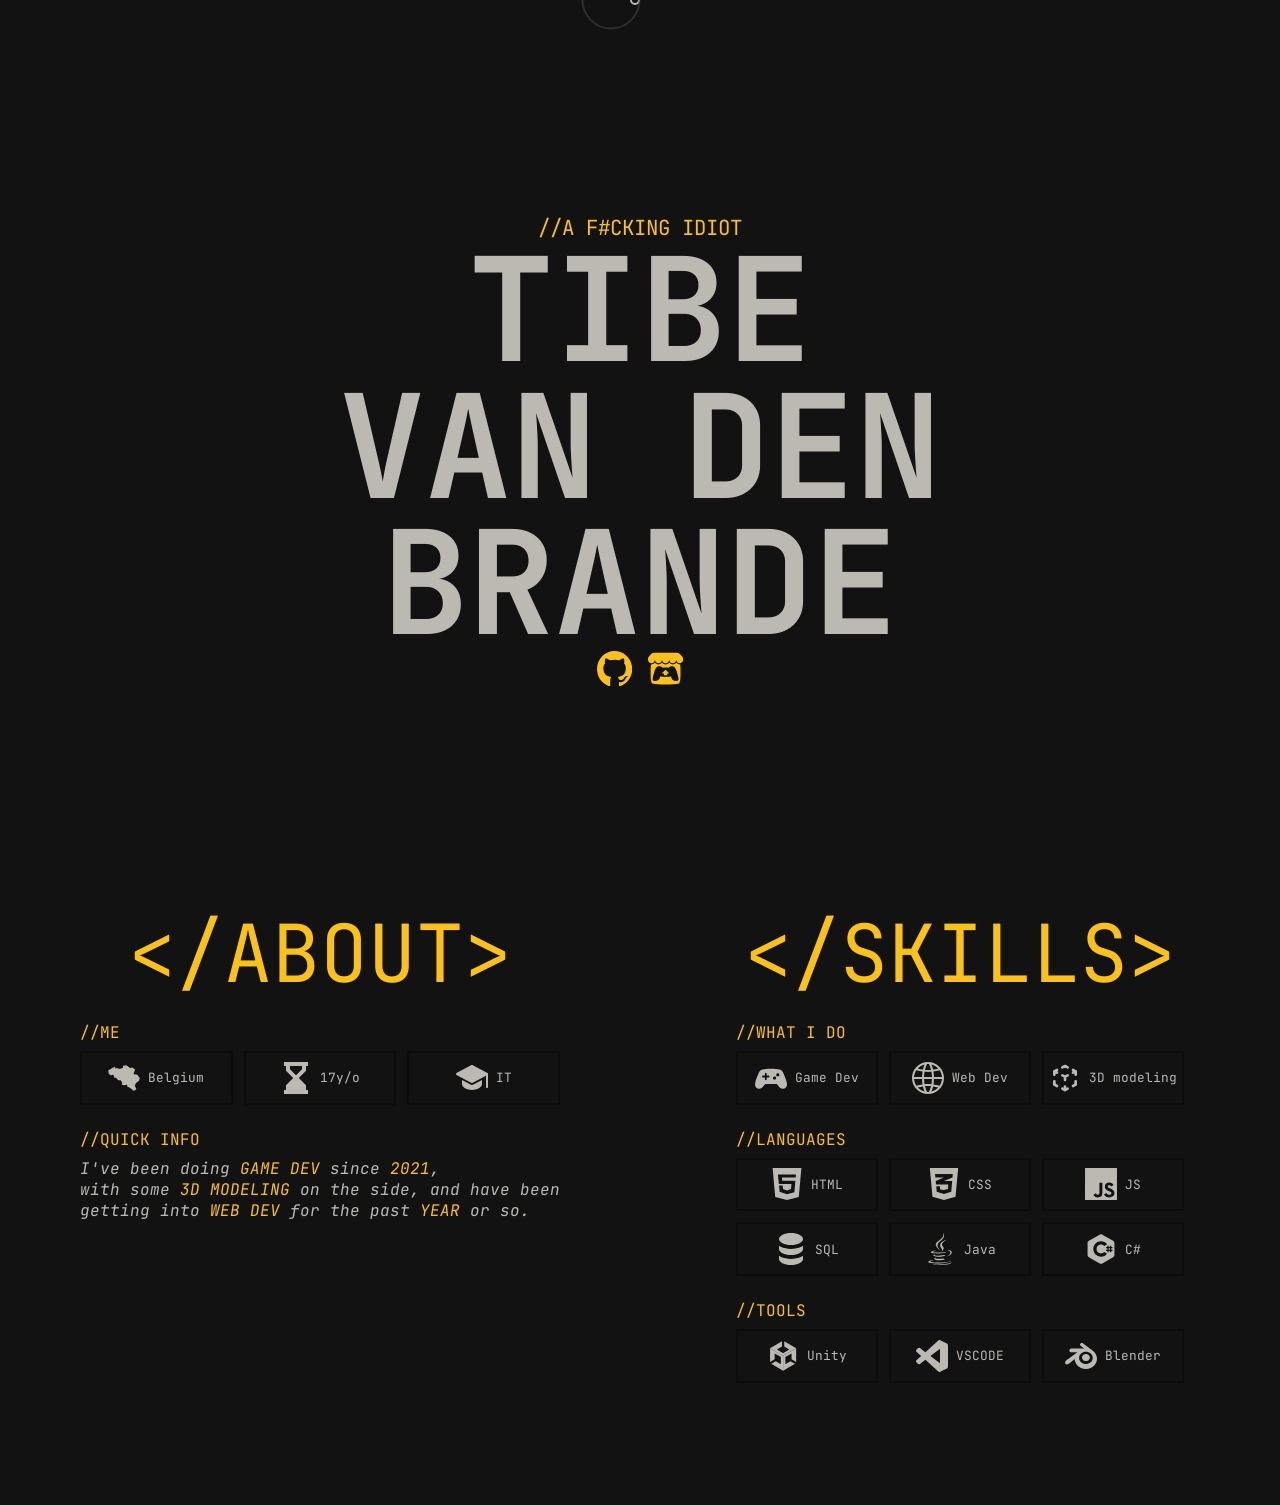
==== commit fcf1ba6b: "Fix comment formatting in index.html" ====
--- a/index.html
+++ b/index.html
@@ -123,7 +123,7 @@
                     <div id="skills-grid">
                         <div class="skill-item full-width">
                             <div class="skill-item-row">
-                                <span class="comment">//WHAT I DO</span>AA
+                                <span class="comment">//WHAT I DO</span>
                             </div>
 
                             <div class="badge-grid">
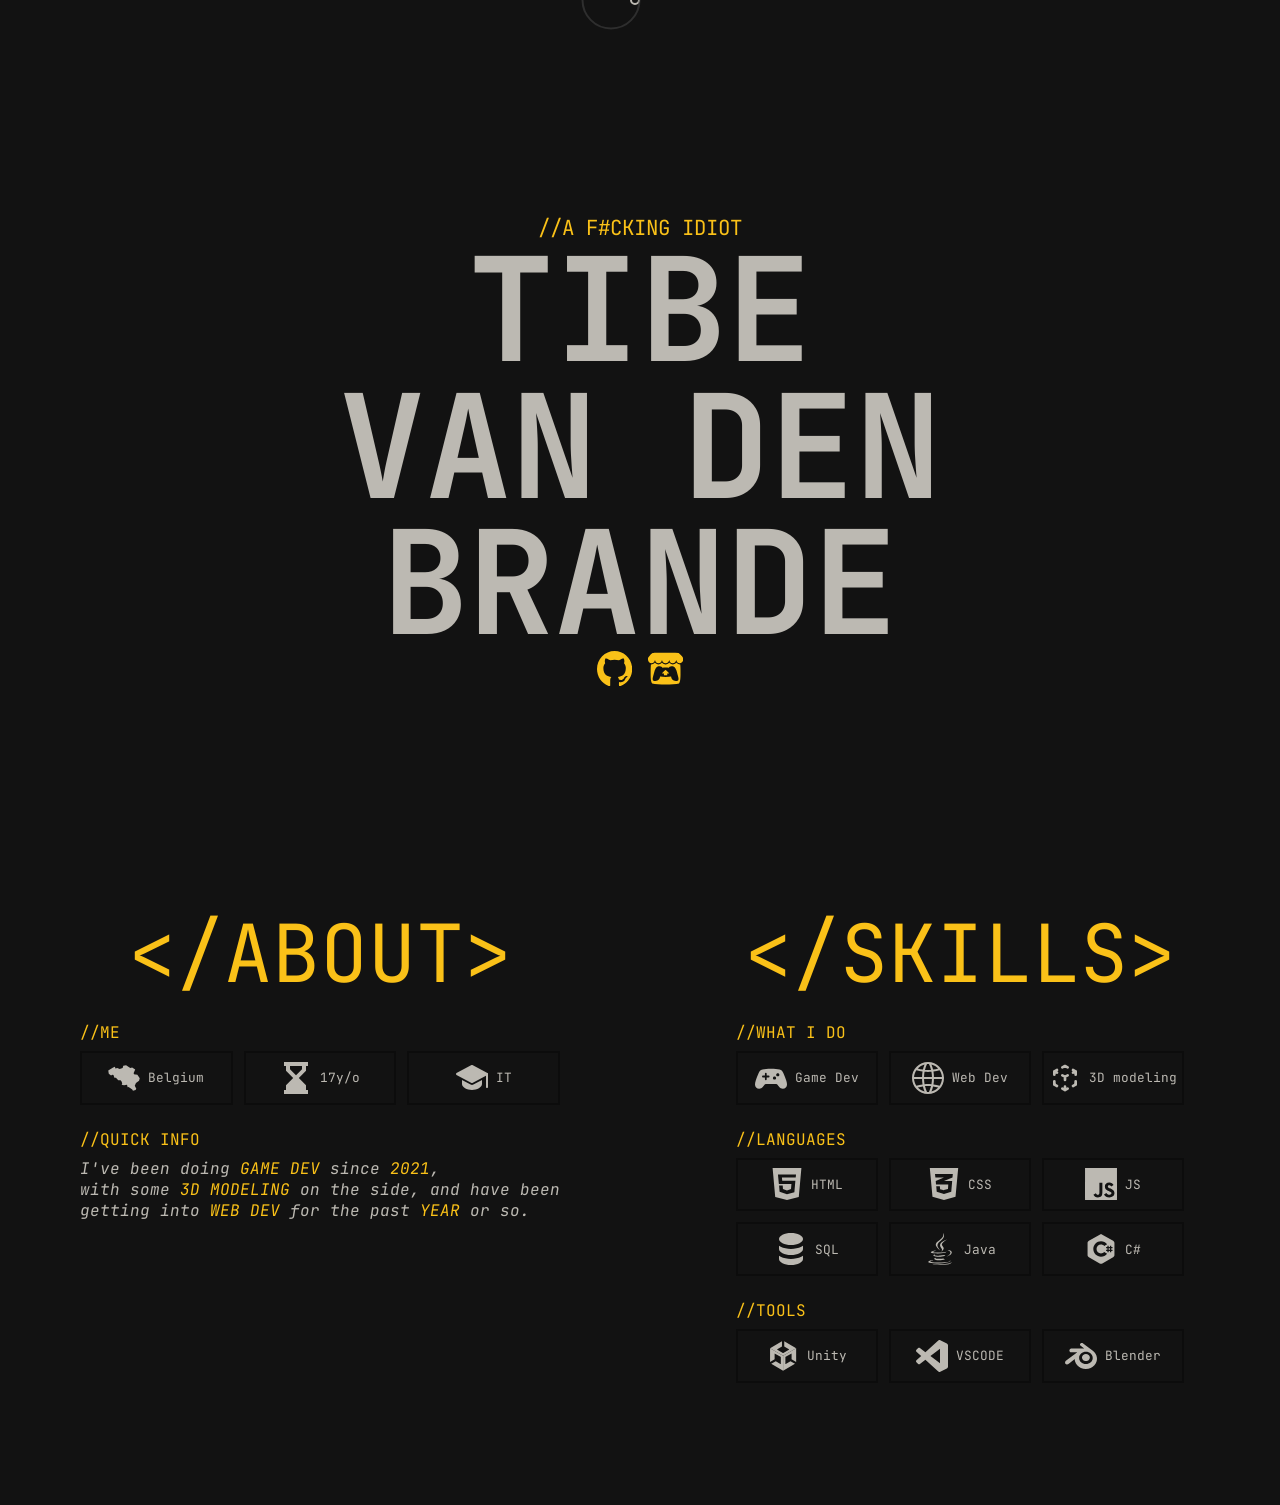
==== commit 8431f223: "Idk" ====
--- a/index.html
+++ b/index.html
@@ -1,278 +1,226 @@
 <!doctype html>
 <html lang="en">
-    <head>
-        <link rel="preconnect" href="https://fonts.googleapis.com" />
-        <link rel="preconnect" href="https://fonts.gstatic.com" crossorigin />
-        <link
-            href="https://fonts.googleapis.com/css2?family=JetBrains+Mono:ital,wght@0,100..800;1,100..800&display=swap"
-            rel="stylesheet"
-        />
-        <link rel="stylesheet" href="./src/styling/style.css" />
-        <link rel="stylesheet" href="./src/styling/cursor.css" />
-    </head>
-    <body>
-        <div class="cursor" id="cursor" data-duration="0"></div>
-        <div class="cursor" id="cursorOutline" data-duration="500"></div>
-        <section id="hero">
-            <div class="panel panel-left">
-                <div class="panel-content">
-                    <span class="comment"
-                        >//<span
-                            class="scramble"
-                            data-words="a f#cking idiot"
-                            data-interval="1500"
-                        ></span
-                    ></span>
-                    <span id="name">
-                        tibe <br />
-                        van den <br />
-                        brande</span
-                    >
-                </div>
-                <div id="social-links">
-                    <a
-                        href="https://github.com/TibeDev"
-                        target="_blank"
-                        class="social-link cursorHover"
-                    >
-                        <svg viewBox="0 0 20 20">
-                            <use
-                                href="./images/github-logo.svg#github-shape"
-                            ></use>
-                        </svg>
-                    </a>
-                    <a
-                        href="https://tibe-dev.itch.io/"
-                        target="_blank"
-                        class="social-link cursorHover"
-                    >
-                        <svg viewBox="0 0 32 32">
-                            <use href="./images/itch-io.svg#itchio-shape"></use>
-                        </svg>
-                    </a>
-                </div>
-            </div>
-        </section>
-
-        <div class="divider"></div>
-
-        <section id="about">
-            <div class="panel panel-left">
-                <div class="panel-content">
-                    <span class="section-title comment">&lt;/about&gt;</span>
-
-                    <div id="about-grid">
-                        <div class="about-item full-width">
-                            <div class="about-item-row">
-                                <span class="comment">//ME</span>
-                            </div>
-
-                            <div class="badge-grid">
-                                <div class="badge cursorHover">
-                                    <svg
-                                        class="badge-icon"
-                                        viewBox="0 0 260 212"
-                                    >
-                                        <use
-                                            href="./images/belgium.svg#belgium-shape"
-                                        ></use>
-                                    </svg>
-                                    <span>Belgium</span>
-                                </div>
-
-                                <div class="badge cursorHover">
-                                    <svg class="badge-icon" viewBox="0 0 16 16">
-                                        <use
-                                            href="./images/hourglass.svg#hourglass-shape"
-                                        ></use>
-                                    </svg>
-                                    <span>17y/o</span>
-                                </div>
-
-                                <div class="badge cursorHover">
-                                    <svg class="badge-icon" viewBox="0 0 32 32">
-                                        <use
-                                            href="./images/education.svg#education-shape"
-                                        ></use>
-                                    </svg>
-                                    <span>IT</span>
-                                </div>
-                            </div>
-                        </div>
-
-                        <div class="about-item full-width">
-                            <span class="comment">//QUICK INFO</span>
-                            <i
-                                >I've been doing
-                                <span class="comment">game dev</span> since
-                                <span class="comment">2021</span>, <br />with
-                                some <span class="comment">3D modeling</span> on
-                                the side, and have been getting into
-                                <span class="comment">web dev</span> for the
-                                past <span class="comment">year</span> or so.</i
-                            >
-                        </div>
-                    </div>
-                </div>
-            </div>
-
-            <div class="panel panel-right">
-                <div class="panel-content">
-                    <div></div>
-                    <span class="section-title comment">&lt;/skills&gt;</span>
-                    <div id="skills-grid">
-                        <div class="skill-item full-width">
-                            <div class="skill-item-row">
-                                <span class="comment">//WHAT I DO</span>
-                            </div>
-
-                            <div class="badge-grid">
-                                <div class="badge cursorHover">
-                                    <svg class="badge-icon" viewBox="0 0 56 56">
-                                        <use
-                                            href="./images/controller.svg#controller-shape"
-                                        ></use>
-                                    </svg>
-                                    <span>Game Dev</span>
-                                </div>
-
-                                <div class="badge cursorHover">
-                                    <svg class="badge-icon" viewBox="0 0 32 32">
-                                        <use
-                                            href="./images/globe.svg#globe-shape"
-                                        ></use>
-                                    </svg>
-                                    <span>Web Dev</span>
-                                </div>
-
-                                <div class="badge cursorHover">
-                                    <svg class="badge-icon" viewBox="0 0 24 24">
-                                        <use
-                                            href="./images/cube.svg#cube-shape"
-                                        ></use>
-                                    </svg>
-                                    <span>3D modeling</span>
-                                </div>
-                            </div>
-                        </div>
-
-                        <div class="about-item full-width">
-                            <div class="about-item-row">
-                                <span class="comment">//Languages</span>
-                            </div>
-
-                            <div class="badge-grid">
-                                <div class="badge cursorHover">
-                                    <svg class="badge-icon" viewBox="0 0 18 20">
-                                        <use
-                                            href="./images/html.svg#html-shape"
-                                        ></use>
-                                    </svg>
-                                    <span>HTML</span>
-                                </div>
-
-                                <div class="badge cursorHover">
-                                    <svg
-                                        class="badge-icon"
-                                        viewBox="0 0 512 512"
-                                    >
-                                        <use
-                                            href="./images/css.svg#css-shape"
-                                        ></use>
-                                    </svg>
-                                    <span>CSS</span>
-                                </div>
-
-                                <div class="badge cursorHover">
-                                    <svg
-                                        class="badge-icon"
-                                        viewBox="0 0 512 512"
-                                    >
-                                        <use
-                                            href="./images/js.svg#js-shape"
-                                        ></use>
-                                    </svg>
-                                    <span>JS</span>
-                                </div>
-
-                                <div class="badge cursorHover">
-                                    <svg class="badge-icon" viewBox="0 0 16 16">
-                                        <use
-                                            href="./images/sql.svg#sql-shape"
-                                        ></use>
-                                    </svg>
-                                    <span>SQL</span>
-                                </div>
-
-                                <div class="badge cursorHover">
-                                    <svg
-                                        class="badge-icon"
-                                        viewBox="0 0 512 512"
-                                    >
-                                        <use
-                                            href="./images/java.svg#java-shape"
-                                        ></use>
-                                    </svg>
-                                    <span>Java</span>
-                                </div>
-
-                                <div class="badge cursorHover">
-                                    <svg class="badge-icon" viewBox="0 0 50 50">
-                                        <use
-                                            href="./images/csharp.svg#csharp-shape"
-                                        ></use>
-                                    </svg>
-                                    <span>C#</span>
-                                </div>
-                            </div>
-                        </div>
-
-                        <div class="about-item full-width">
-                            <div class="about-item-row">
-                                <span class="comment">//tools</span>
-                            </div>
-
-                            <div class="badge-grid">
-                                <div class="badge cursorHover">
-                                    <svg
-                                        class="badge-icon"
-                                        viewBox="0 0 128 128"
-                                    >
-                                        <use
-                                            href="./images/unity.svg#unity-shape"
-                                        ></use>
-                                    </svg>
-                                    <span>Unity</span>
-                                </div>
-
-                                <div class="badge cursorHover">
-                                    <svg class="badge-icon" viewBox="0 0 32 32">
-                                        <use
-                                            href="./images/vscode.svg#vscode-shape"
-                                        ></use>
-                                    </svg>
-                                    <span>VSCODE</span>
-                                </div>
-
-                                <div class="badge cursorHover">
-                                    <svg
-                                        class="badge-icon"
-                                        viewBox="0 0 512 512"
-                                    >
-                                        <use
-                                            href="./images/blender.svg#blender-shape"
-                                        ></use>
-                                    </svg>
-                                    <span>Blender</span>
-                                </div>
-                            </div>
-                        </div>
-                    </div>
-                </div>
-            </div>
-        </section>
-        <script src="./src/javascript/cursor.js"></script>
-        <script src="./src/javascript/age.js"></script>
-        <script src="./src/javascript/scramble.js"></script>
-    </body>
+  <head>
+    <link rel="preconnect" href="https://fonts.googleapis.com" />
+    <link rel="preconnect" href="https://fonts.gstatic.com" crossorigin />
+    <link
+      href="https://fonts.googleapis.com/css2?family=JetBrains+Mono:ital,wght@0,100..800;1,100..800&display=swap"
+      rel="stylesheet"
+    />
+    <link rel="stylesheet" href="./src/styling/style.css" />
+    <link rel="stylesheet" href="./src/styling/cursor.css" />
+  </head>
+  <body>
+    <div class="cursor" id="cursor" data-duration="0"></div>
+    <div class="cursor" id="cursorOutline" data-duration="500"></div>
+    <section id="hero">
+      <div class="panel panel-left">
+        <div class="panel-content">
+          <span class="comment"
+            >//<span
+              class="scramble"
+              data-words="a f#cking idiot"
+              data-interval="1500"
+            ></span
+          ></span>
+          <span id="name">
+            tibe <br />
+            van den <br />
+            brande</span
+          >
+        </div>
+        <div id="social-links">
+          <a
+            href="https://github.com/TibeDev"
+            target="_blank"
+            class="social-link cursorHover"
+          >
+            <svg viewBox="0 0 20 20">
+              <use href="./images/github-logo.svg#github-shape"></use>
+            </svg>
+          </a>
+          <a
+            href="https://tibe-dev.itch.io/"
+            target="_blank"
+            class="social-link cursorHover"
+          >
+            <svg viewBox="0 0 32 32">
+              <use href="./images/itch-io.svg#itchio-shape"></use>
+            </svg>
+          </a>
+        </div>
+      </div>
+    </section>
+
+    <div class="divider"></div>
+
+    <section id="about">
+      <div class="panel panel-left">
+        <div class="panel-content">
+          <span class="section-title comment">&lt;/about&gt;</span>
+
+          <div id="about-grid">
+            <div class="about-item full-width">
+              <div class="about-item-row">
+                <span class="comment">//ME</span>
+              </div>
+
+              <div class="badge-grid">
+                <div class="badge cursorHover">
+                  <svg class="badge-icon" viewBox="0 0 260 212">
+                    <use href="./images/belgium.svg#belgium-shape"></use>
+                  </svg>
+                  <span>Belgium</span>
+                </div>
+
+                <div class="badge cursorHover">
+                  <svg class="badge-icon" viewBox="0 0 16 16">
+                    <use href="./images/hourglass.svg#hourglass-shape"></use>
+                  </svg>
+                  <span>17y/o</span>
+                </div>
+
+                <div class="badge cursorHover">
+                  <svg class="badge-icon" viewBox="0 0 32 32">
+                    <use href="./images/education.svg#education-shape"></use>
+                  </svg>
+                  <span>IT</span>
+                </div>
+              </div>
+            </div>
+
+            <div class="about-item full-width">
+              <span class="comment">//QUICK INFO</span>
+              <i
+                >I've been doing <span class="comment">game dev</span> since
+                <span class="comment">2021</span>, <br />with some
+                <span class="comment">3D modeling</span> on the side, and have
+                been getting into <span class="comment">web dev</span> for the
+                past <span class="comment">year</span> or so.</i
+              >
+            </div>
+          </div>
+        </div>
+      </div>
+
+      <div class="panel panel-right">
+        <div class="panel-content">
+          <div></div>
+          <span class="section-title comment">&lt;/skills&gt;</span>
+          <div id="skills-grid">
+            <div class="skill-item full-width">
+              <div class="skill-item-row">
+                <span class="comment">//WHAT I DO</span>
+              </div>
+
+              <div class="badge-grid">
+                <div class="badge cursorHover">
+                  <svg class="badge-icon" viewBox="0 0 56 56">
+                    <use href="./images/controller.svg#controller-shape"></use>
+                  </svg>
+                  <span>Game Dev</span>
+                </div>
+
+                <div class="badge cursorHover">
+                  <svg class="badge-icon" viewBox="0 0 32 32">
+                    <use href="./images/globe.svg#globe-shape"></use>
+                  </svg>
+                  <span>Web Dev</span>
+                </div>
+
+                <div class="badge cursorHover">
+                  <svg class="badge-icon" viewBox="0 0 24 24">
+                    <use href="./images/cube.svg#cube-shape"></use>
+                  </svg>
+                  <span>3D modeling</span>
+                </div>
+              </div>
+            </div>
+
+            <div class="about-item full-width">
+              <div class="about-item-row">
+                <span class="comment">//Languages</span>
+              </div>
+
+              <div class="badge-grid">
+                <div class="badge cursorHover">
+                  <svg class="badge-icon" viewBox="0 0 18 20">
+                    <use href="./images/html.svg#html-shape"></use>
+                  </svg>
+                  <span>HTML</span>
+                </div>
+
+                <div class="badge cursorHover">
+                  <svg class="badge-icon" viewBox="0 0 512 512">
+                    <use href="./images/css.svg#css-shape"></use>
+                  </svg>
+                  <span>CSS</span>
+                </div>
+
+                <div class="badge cursorHover">
+                  <svg class="badge-icon" viewBox="0 0 512 512">
+                    <use href="./images/js.svg#js-shape"></use>
+                  </svg>
+                  <span>JS</span>
+                </div>
+
+                <div class="badge cursorHover">
+                  <svg class="badge-icon" viewBox="0 0 16 16">
+                    <use href="./images/sql.svg#sql-shape"></use>
+                  </svg>
+                  <span>SQL</span>
+                </div>
+
+                <div class="badge cursorHover">
+                  <svg class="badge-icon" viewBox="0 0 512 512">
+                    <use href="./images/java.svg#java-shape"></use>
+                  </svg>
+                  <span>Java</span>
+                </div>
+
+                <div class="badge cursorHover">
+                  <svg class="badge-icon" viewBox="0 0 50 50">
+                    <use href="./images/csharp.svg#csharp-shape"></use>
+                  </svg>
+                  <span>C#</span>
+                </div>
+              </div>
+            </div>
+
+            <div class="about-item full-width">
+              <div class="about-item-row">
+                <span class="comment">//tools</span>
+              </div>
+
+              <div class="badge-grid">
+                <div class="badge cursorHover">
+                  <svg class="badge-icon" viewBox="0 0 128 128">
+                    <use href="./images/unity.svg#unity-shape"></use>
+                  </svg>
+                  <span>Unity</span>
+                </div>
+
+                <div class="badge cursorHover">
+                  <svg class="badge-icon" viewBox="0 0 32 32">
+                    <use href="./images/vscode.svg#vscode-shape"></use>
+                  </svg>
+                  <span>VSCODE</span>
+                </div>
+
+                <div class="badge cursorHover">
+                  <svg class="badge-icon" viewBox="0 0 512 512">
+                    <use href="./images/blender.svg#blender-shape"></use>
+                  </svg>
+                  <span>Blender</span>
+                </div>
+              </div>
+            </div>
+          </div>
+        </div>
+      </div>
+    </section>
+    <script src="./src/javascript/cursor.js"></script>
+    <script src="./src/javascript/age.js"></script>
+    <script src="./src/javascript/scramble.js"></script>
+  </body>
 </html>
